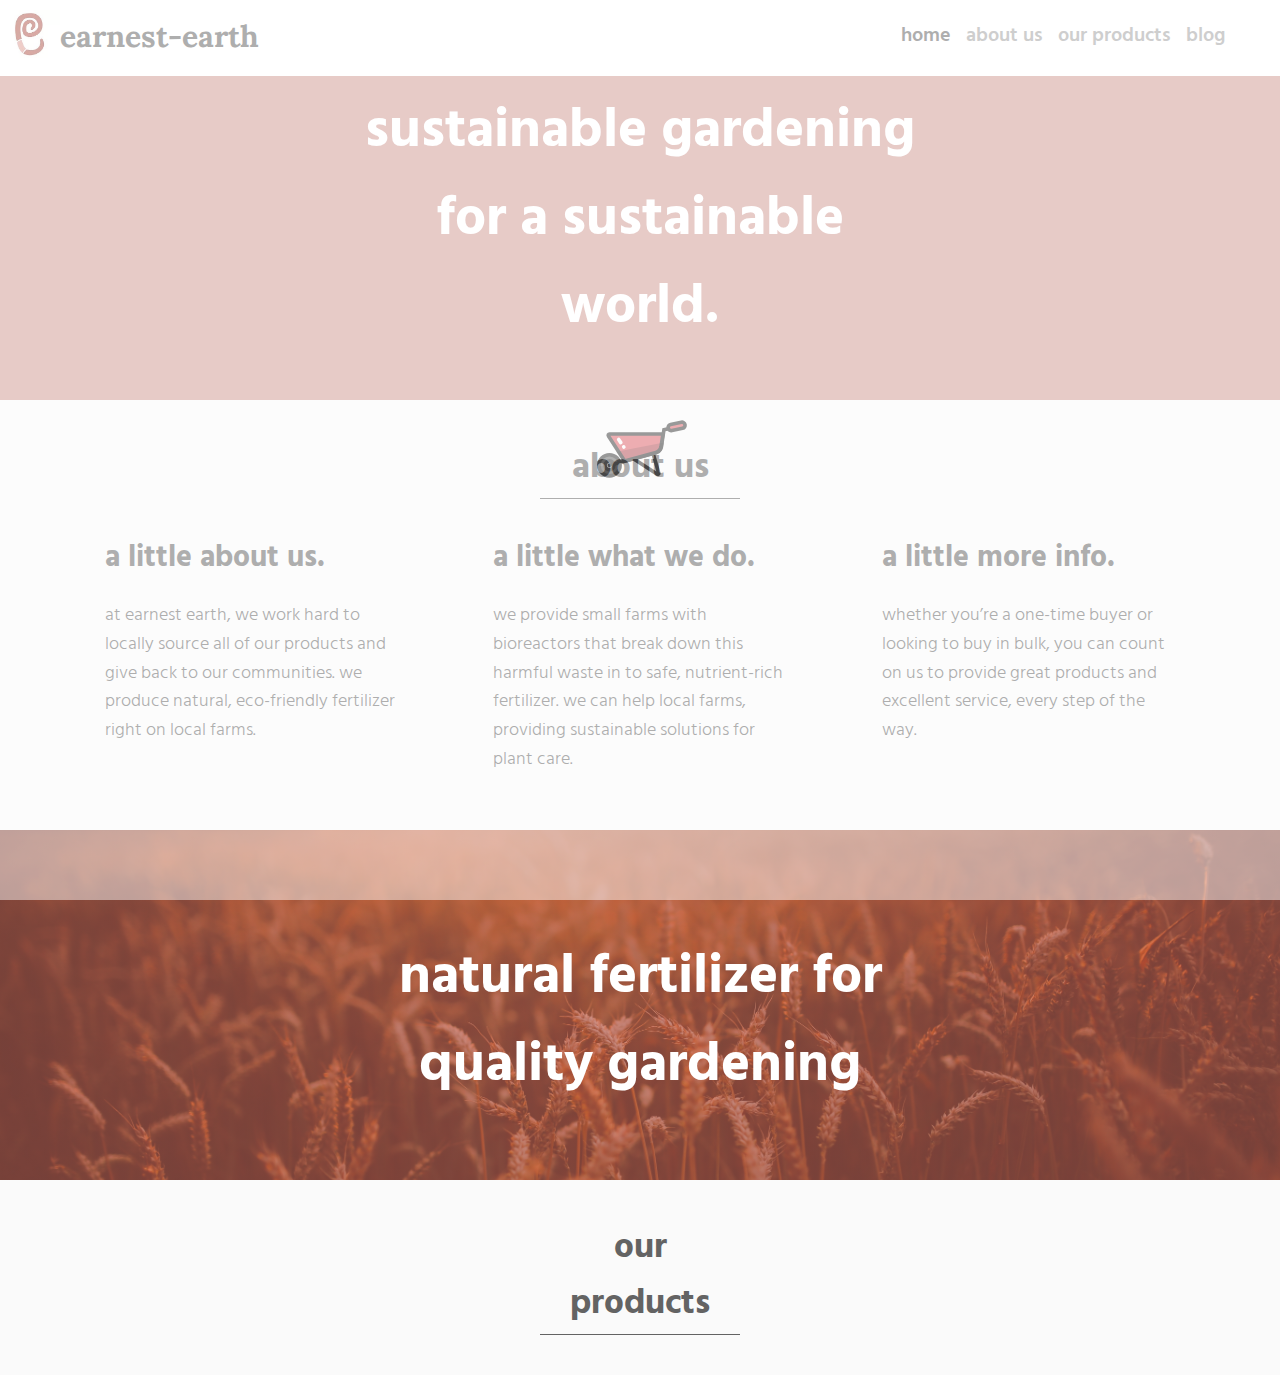
==== index.html @ c3ad7afd "CSS Fix" ====
<!DOCTYPE html>
<html>
  <head>
    <title></title>

    <meta charset="UTF-8" />
    <meta http-equiv="x-ua-compatible" content="ie=edge" / >
    <meta name="viewport" content="width=device-width, initial-scale=1" />
    <link rel="stylesheet" href="css/normalize.css">
    <link rel="stylesheet" href="css/skeleton.css">
    <style type="text/css">
      /* import */
      @import url('https://fonts.googleapis.com/css?family=Lora:700|Hind:600|Hind:300');

      /* Fadein */
      @keyframes fadein {
          from { opacity: 0; }
          to   { opacity: 1; }
      }

      /* Firefox < 16 */
      @-moz-keyframes fadein {
          from { opacity: 0; }
          to   { opacity: 1; }
      }

      /* Safari, Chrome and Opera > 12.1 */
      @-webkit-keyframes fadein {
          from { opacity: 0; }
          to   { opacity: 1; }
      }

      /* Internet Explorer */
      @-ms-keyframes fadein {
          from { opacity: 0; }
          to   { opacity: 1; }
      }

      /* Opera < 12.1 */
      @-o-keyframes fadein {
          from { opacity: 0; }
          to   { opacity: 1; }
      }

      * {
          box-sizing: border-box;
      }

      body, html, .container-body {
        /* Position */
        height: 100%;
        width: 100%;
        margin: 0;
        padding: 0;
        scroll-behavior: smooth;

        font-family: 'Hind', sans-serif;
        background-color: #fafafa;
        color: #636363;
      }

      .preloader {
         /* Position */
         position: absolute;
         top: 0;
         left: 0;
         height: 100%;
         width: 100%;
         z-index: 9999;

         /* Style */
         background-image: url('preloader.svg');
         background-size: 15%;
         background-repeat: no-repeat;
         background-color: #FFF;
         background-position: center;
      }

      .wrapper {
        display: none;
        height: 100%;
      }

      .heading {
        font-size: 35px !important;
        text-align: center;
        font-weight: bold;
        padding-bottom: 2px;
        border-bottom: 1px solid;
        width: 200px;
        margin: 10px auto;
      }

      #nav {
        /* Position */
        position: fixed;
        width: 100%;
        overflow: hidden;
        z-index: 102;

        background-color: #FFFFFF;
      }

      .brand {
        width: 100%;
        float: left;
        font-size: 2em;
        padding: 10px 0 5px 0;
        font-weight: bolder;
        color: #636363;
        font-family: 'Lora', serif;
      }

      .brand_image_section {
        float: left;
      }

      .brand_image_section img {
        width: 60px;
      }

      .brand_text_section {
        margin: 2px;
      }

      ul.nav-list {
        float: right;
        font-size: 20px;
        margin: 20px 50px 20px 20px;
        font-weight: bold;
      }

      .nav-list li {
        display: inline-block;
        list-style-type: none;
        margin: 0 5px;
        font-weight: 600;
      }

      a.active {
        opacity: 1;
        filter:alpha(opacity=1);
        font-weight: 600;
      }

      a {
        outline: none;
        text-decoration: none;
        color: inherit;
        opacity:0.6;
        filter:alpha(opacity=0.6);
      }

      a:not(.active):hover {
        color: #B45B50;
        opacity:1.0;
        filter:alpha(opacity=100);/*position where
        enlarged image should offset horizontally */
        -webkit-transition: all 0.5s ease-in-out;
        -moz-transition: all 0.5s ease-in-out;
        -o-transition: all 0.5s ease-in-out;
        transition: all 0.5s ease-in-out;
      }

      a.active:hover {
        color: inherit;
      }

      #hero {
        padding-top: 75px;
        height: 400px;
        width: 100%;
        background: linear-gradient(rgba(180, 91, 80, 0.6), rgba(180, 91, 80, 0.6));
        background-size: cover;
        position: relative;
        overflow: hidden;
      }

      video {
          position: absolute;
          top: 0;
          left: 0;
          width: 100%;
          height: 400px;
          object-fit: cover;
      		filter:opacity(30%);
      		overflow:hidden;
          z-index: -1;
      }

      #hero div.hero_text_section, #spacer div.spacer_text_section {
        color: #FFFFFF;
        font-size: 55px;
        top: 55%;
        left: 50%;
        margin-right: -50%;
        transform: translate(-50%, -50%);
        position: absolute;
        width: 45%;
        font-weight: bold;
        margin: 0 auto;
        z-index: 1;
      }

      #about {
        text-align: left;
      }

      #about .about_heading {
        margin: 0 0 20px 0;
        font-size: 30px;
        font-weight: bold;
      }

      #about .about-content {
        text-transform: lowercase;
        font-weight: lighter;
        font-size: 18px;
      }

      #spacer {
        background: linear-gradient(rgba(180, 91, 80, 0.6), rgba(180, 91, 80, 0.6)), url('spacer_bg.jpg') center center no-repeat;
        background-size: cover;
        height: 350px;
      }

      .about_div {
        padding: 0 50px;
      }

      .about_div .four {
        padding: 25px;
      }

      section {
        /* Position */
        position: relative;
        min-height: 150px;
        width: 100%;
        padding: 30px;
        z-index: 1;

        /* Style */
        text-align: center;
      }

      .mobile-menu {
        /* Position */
        position: fixed;
        height: 100%;
        width: 100%;
        cursor:pointer;
        z-index: 101;

        /* Style */
        font-family: 'Hind', sans-serif;
        font-weight: bold;
        font-size: 1.5em;
        color: #B45B50;
      }

      .mobile_menu_list {
        /* Position */
        position: relative;
        display: none;
        height: 100%;
        width: 100%;
        margin: 0;
        padding: 20px;
        z-index: 100;

        /* Style*/
        background-color: #FFFFFF;
      }

      .mobile_menu_list>li {
        /* Position */
        padding: 5px;
        list-style-type: none;
      }

      .mobile_menu_list>li a {
        /* Position */
        display: block;
        margin: 30px;

        /* Style */
        text-decoration: none;
        color: #636363;
      }

      .mobile_menu_list>li:hover {
        /* Style */
        background-color: #FAFAFA;
      }

      .mobile_symbol {
        /* Position */
        position: absolute;
        display: none;
        padding: 10px 30px;
        right: 0;
        z-index: 1001;
      }

      .hide {
        /* Style */
        background-color: none !important;
      }

      .show {
        /* Style */
        background-color: #FFFFFF;
        -webkit-animation: fadein 1s; /* Safari, Chrome and Opera > 12.1 */
           -moz-animation: fadein 1s; /* Firefox < 16 */
            -ms-animation: fadein 1s; /* Internet Explorer */
             -o-animation: fadein 1s; /* Opera < 12.1 */
                animation: fadein 1s;
      }

      #skrollr-body {
    float: left;
    width: 100%;
    height: 100%;
    }


    @media only screen and (max-width: 1000px) {
      #hero div.hero_text_section, #spacer div.spacer_text_section {
        font-size: 40px;
      }
    }

    @media only screen and (max-width: 768px) {

      .preloader {
        /* Style */
        background-size: 25%;
      }

      .mobile_symbol {
        /* Position */
        display: block;
      }

      .brand {
        font-size: 1.5em;
        padding: 5px 0 5px 0;
      }

      .brand_text_section {
        margin: 0;
      }

      .brand_image_section img {
        width: 40px;
      }

      .nav-list {
        display: none;
      }

      #hero div.hero_text_section, #spacer div.spacer_text_section {
        font-size: 30px;
        padding: 10px;
        width: 100%;
      }

      .about_div {
        padding: 0;
      }

      .about_div .four {
        margin: 10px 0;
        padding: 0;
      }

      .about_div .four.columns, .five.columns {
        width: 100% !important;
      }

    }

    </style>
    <link rel="stylesheet" href="https://use.fontawesome.com/releases/v5.7.2/css/all.css" integrity="sha384-fnmOCqbTlWIlj8LyTjo7mOUStjsKC4pOpQbqyi7RrhN7udi9RwhKkMHpvLbHG9Sr" crossorigin="anonymous">

  </head>
  <body  id="skrollr-body">

    <!-- Pre-loader -->
    <div class="preloader" id="pre-loader"></div>

    <div class="wrapper">

      <!-- Navigation Bar -->
      <div id="nav">
        <div class="row">
          <div class="five columns">
            <div class="brand"><div class="brand_image_section"><img src="logo.jpg" /></div> <div class="brand_text_section">earnest-earth</div></div>
          </div>
          <div class="seven columns">
            <ul class="nav-list">
              <li><a class="active" data-menu-top="0" id="home" href="#top">home</a></li>
              <li><a id="about-link" data-menu-top="165" href="#about">about us</a></li>
              <li><a href="">our products</a></li>
              <li><a href="">blog</a></li>
            </ul>
          </div>
        </div>
      </div>
      <!-- End: Navigation Bar -->

      <!-- Mobile Menu -->
      <div id="mobile-menu" class="mobile-menu">
        <div id="mobile_symbol" class="mobile_symbol"><i class="fas fa-bars"></i></div>

        <!-- Mobile Menu List -->
        <ul id="mobile_menu_list" class="mobile_menu_list">
          <li><a id="top-link" data-menu-top="0" href="#top">home</a></li>
          <li><a id="about-link" data-menu-top="175" href="#about">about us</a></li>
          <li><a href="">our products</a></li>
          <li><a href="">blog</a></li>
        </ul>
        <!-- End: Mobile Menu List -->
      </div>
      <!-- End: Mobile Menu -->

      <!-- Section 1: Hero -->
      <section id="hero">
        <video playsinline autoplay muted loop>
  			<source src="video/hero_bg.mp4" type="video/mp4">
  			</video>
        <div class="hero_text_section">sustainable gardening for a sustainable world.</div>
      </section>
      <!-- End: Section 1 -->

      <!-- Section 2: About Us -->
      <section id="about">
        <div class="row">
          <div class="heading">about us</div>
        </div>
        <div class="row about_div">
            <div class="four columns">
              <div class="about_heading">a little about us.</div>
              <div class="about-content">At Earnest Earth, we work hard to locally source all of our products and give back to our communities. We produce natural, eco-friendly fertilizer right on local farms.</div>
            </div>
            <div class="four columns">
              <div class="about_heading">a little what we do.</div>
              <div class="about-content">We provide small farms with bioreactors that break down this harmful waste in to safe, nutrient-rich fertilizer. We can help local farms, providing sustainable solutions for plant care.</div>
            </div>
            <div class="four columns">
              <div class="about_heading">a little more info.</div>
              <div class="about-content">Whether you’re a one-time buyer or looking to buy in bulk, you can count on us to provide great products and excellent service, every step of the way.</div>
            </div>
        </div>
      </section>
      <!-- End: Section 2 -->

      <!-- Spacer -->
      <section id="spacer">
        <div class="spacer_text_section">
          natural fertilizer for quality gardening
        </div>
      </section>

      <!-- Section 3: Our Products -->
      <section id="products">
        <div class="row">
          <div class="heading">our products</div>
        </div>
      </section>
      <!-- End: Section 3 -->

  </div>

  <script src="https://ajax.googleapis.com/ajax/libs/jquery/3.3.1/jquery.min.js"></script>
  <script src="skollr.js"></script>
  <script src="skrollr.menu.js"></script>
  <script>
    var s = skrollr.init({            mobileCheck: function() {
                //hack - forces mobile version to be off
                return false;
            }});
    skrollr.menu.init(s, {animate: true,

	//The easing function to use.
	easing: 'sqrt',

	//Multiply your data-[offset] values so they match those set in skrollr.init
	scale: 2,

	//How long the animation should take in ms.
	duration: function(currentTop, targetTop) {
		//By default, the duration is hardcoded at 500ms.
		return 200;

		//But you could calculate a value based on the current scroll position (`currentTop`) and the target scroll position (`targetTop`).
		//return Math.abs(currentTop - targetTop) * 10;
	},
  mobileCheck: function() {
              //hack - forces mobile version to be off
              return false;
          }});
  </script>
  <script>
  $.fn.inView = function(){
      //Window Object
      var win = $(window);
      //Object to Check
      obj = $(this);
      //the top Scroll Position in the page
      var scrollPosition = win.scrollTop();
      //the end of the visible area in the page, starting from the scroll position
      var visibleArea = win.scrollTop() + win.height();
      //the end of the object to check
      var objEndPos = (obj.offset().top + obj.outerHeight());
      return(visibleArea >= objEndPos && scrollPosition <= objEndPos ? true : false)
  };


  $(window).scroll(function(){
      if($("#hero").inView()) {
        $("#home").addClass('active');
        $("#about-link").removeClass('active');
      }
      if($("#about").inView()) {
        $("#about-link").addClass('active');
        $("#home").removeClass('active');
      }
  });

  $(document).ready(function() {
    $('.preloader').fadeOut(1500);
   $('.wrapper').fadeIn();
   $("#mobile_symbol").click(function() {
     if($("#mobile_menu_list").is(":visible"))
     {
       $("#mobile_menu_list").hide(300);
     }
     else {
       $("#mobile_menu_list").show(300);
     }
   });
 });
  </script>
  </body>
</html>
---- css/skeleton.css ----
/*
* Skeleton V2.0.4
* Copyright 2014, Dave Gamache
* www.getskeleton.com
* Free to use under the MIT license.
* http://www.opensource.org/licenses/mit-license.php
* 12/29/2014
*/


/* Table of contents
––––––––––––––––––––––––––––––––––––––––––––––––––
- Grid
- Base Styles
- Typography
- Links
- Buttons
- Forms
- Lists
- Code
- Tables
- Spacing
- Utilities
- Clearing
- Media Queries
*/


/* Grid
–––––––––––––––––––––––––––––––––––––––––––––––––– */
.container {
  position: relative;
  width: 100%;
  max-width: 960px;
  margin: 0 auto;
  padding: 0 20px;
  box-sizing: border-box; }
.column,
.columns {
  width: 100%;
  float: left;
  box-sizing: border-box; }

/* For devices larger than 400px */
@media (min-width: 400px) {
  .container {
    width: 85%;
    padding: 0; }
}

/* For devices larger than 550px */
@media (min-width: 550px) {
  .container {
    width: 80%; }
  .column,
  .columns {
    margin-left: 4%; }
  .column:first-child,
  .columns:first-child {
    margin-left: 0; }

  .one.column,
  .one.columns                    { width: 4.66666666667%; }
  .two.columns                    { width: 13.3333333333%; }
  .three.columns                  { width: 22%;            }
  .four.columns                   { width: 30.6666666667%; }
  .five.columns                   { width: 39.3333333333%; }
  .six.columns                    { width: 48%;            }
  .seven.columns                  { width: 56.6666666667%; }
  .eight.columns                  { width: 65.3333333333%; }
  .nine.columns                   { width: 74.0%;          }
  .ten.columns                    { width: 82.6666666667%; }
  .eleven.columns                 { width: 91.3333333333%; }
  .twelve.columns                 { width: 100%; margin-left: 0; }

  .one-third.column               { width: 30.6666666667%; }
  .two-thirds.column              { width: 65.3333333333%; }

  .one-half.column                { width: 48%; }

  /* Offsets */
  .offset-by-one.column,
  .offset-by-one.columns          { margin-left: 8.66666666667%; }
  .offset-by-two.column,
  .offset-by-two.columns          { margin-left: 17.3333333333%; }
  .offset-by-three.column,
  .offset-by-three.columns        { margin-left: 26%;            }
  .offset-by-four.column,
  .offset-by-four.columns         { margin-left: 34.6666666667%; }
  .offset-by-five.column,
  .offset-by-five.columns         { margin-left: 43.3333333333%; }
  .offset-by-six.column,
  .offset-by-six.columns          { margin-left: 52%;            }
  .offset-by-seven.column,
  .offset-by-seven.columns        { margin-left: 60.6666666667%; }
  .offset-by-eight.column,
  .offset-by-eight.columns        { margin-left: 69.3333333333%; }
  .offset-by-nine.column,
  .offset-by-nine.columns         { margin-left: 78.0%;          }
  .offset-by-ten.column,
  .offset-by-ten.columns          { margin-left: 86.6666666667%; }
  .offset-by-eleven.column,
  .offset-by-eleven.columns       { margin-left: 95.3333333333%; }

  .offset-by-one-third.column,
  .offset-by-one-third.columns    { margin-left: 34.6666666667%; }
  .offset-by-two-thirds.column,
  .offset-by-two-thirds.columns   { margin-left: 69.3333333333%; }

  .offset-by-one-half.column,
  .offset-by-one-half.columns     { margin-left: 52%; }

}


/* Base Styles
–––––––––––––––––––––––––––––––––––––––––––––––––– */
/* NOTE
html is set to 62.5% so that all the REM measurements throughout Skeleton
are based on 10px sizing. So basically 1.5rem = 15px :) */
html {
  font-size: 62.5%; }
body {
  font-size: 1.5em; /* currently ems cause chrome bug misinterpreting rems on body element */
  line-height: 1.6;
  font-weight: 400;
  font-family: "Raleway", "HelveticaNeue", "Helvetica Neue", Helvetica, Arial, sans-serif;
  color: #222; }


/* Typography
–––––––––––––––––––––––––––––––––––––––––––––––––– */
h1, h2, h3, h4, h5, h6 {
  margin-top: 0;
  margin-bottom: 2rem;
  font-weight: 300; }
h1 { font-size: 4.0rem; line-height: 1.2;  letter-spacing: -.1rem;}
h2 { font-size: 3.6rem; line-height: 1.25; letter-spacing: -.1rem; }
h3 { font-size: 3.0rem; line-height: 1.3;  letter-spacing: -.1rem; }
h4 { font-size: 2.4rem; line-height: 1.35; letter-spacing: -.08rem; }
h5 { font-size: 1.8rem; line-height: 1.5;  letter-spacing: -.05rem; }
h6 { font-size: 1.5rem; line-height: 1.6;  letter-spacing: 0; }

/* Larger than phablet */
@media (min-width: 550px) {
  h1 { font-size: 5.0rem; }
  h2 { font-size: 4.2rem; }
  h3 { font-size: 3.6rem; }
  h4 { font-size: 3.0rem; }
  h5 { font-size: 2.4rem; }
  h6 { font-size: 1.5rem; }
}

p {
  margin-top: 0; }


/* Links
–––––––––––––––––––––––––––––––––––––––––––––––––– */
a {
  color: #1EAEDB; }
a:hover {
  color: #0FA0CE; }


/* Buttons
–––––––––––––––––––––––––––––––––––––––––––––––––– */
.button,
button,
input[type="submit"],
input[type="reset"],
input[type="button"] {
  display: inline-block;
  height: 38px;
  padding: 0 30px;
  color: #555;
  text-align: center;
  font-size: 11px;
  font-weight: 600;
  line-height: 38px;
  letter-spacing: .1rem;
  text-transform: uppercase;
  text-decoration: none;
  white-space: nowrap;
  background-color: transparent;
  border-radius: 4px;
  border: 1px solid #bbb;
  cursor: pointer;
  box-sizing: border-box; }
.button:hover,
button:hover,
input[type="submit"]:hover,
input[type="reset"]:hover,
input[type="button"]:hover,
.button:focus,
button:focus,
input[type="submit"]:focus,
input[type="reset"]:focus,
input[type="button"]:focus {
  color: #333;
  border-color: #888;
  outline: 0; }
.button.button-primary,
button.button-primary,
input[type="submit"].button-primary,
input[type="reset"].button-primary,
input[type="button"].button-primary {
  color: #FFF;
  background-color: #33C3F0;
  border-color: #33C3F0; }
.button.button-primary:hover,
button.button-primary:hover,
input[type="submit"].button-primary:hover,
input[type="reset"].button-primary:hover,
input[type="button"].button-primary:hover,
.button.button-primary:focus,
button.button-primary:focus,
input[type="submit"].button-primary:focus,
input[type="reset"].button-primary:focus,
input[type="button"].button-primary:focus {
  color: #FFF;
  background-color: #1EAEDB;
  border-color: #1EAEDB; }


/* Forms
–––––––––––––––––––––––––––––––––––––––––––––––––– */
input[type="email"],
input[type="number"],
input[type="search"],
input[type="text"],
input[type="tel"],
input[type="url"],
input[type="password"],
textarea,
select {
  height: 38px;
  padding: 6px 10px; /* The 6px vertically centers text on FF, ignored by Webkit */
  background-color: #fff;
  border: 1px solid #D1D1D1;
  border-radius: 4px;
  box-shadow: none;
  box-sizing: border-box; }
/* Removes awkward default styles on some inputs for iOS */
input[type="email"],
input[type="number"],
input[type="search"],
input[type="text"],
input[type="tel"],
input[type="url"],
input[type="password"],
textarea {
  -webkit-appearance: none;
     -moz-appearance: none;
          appearance: none; }
textarea {
  min-height: 65px;
  padding-top: 6px;
  padding-bottom: 6px; }
input[type="email"]:focus,
input[type="number"]:focus,
input[type="search"]:focus,
input[type="text"]:focus,
input[type="tel"]:focus,
input[type="url"]:focus,
input[type="password"]:focus,
textarea:focus,
select:focus {
  border: 1px solid #33C3F0;
  outline: 0; }
label,
legend {
  display: block;
  margin-bottom: .5rem;
  font-weight: 600; }
fieldset {
  padding: 0;
  border-width: 0; }
input[type="checkbox"],
input[type="radio"] {
  display: inline; }
label > .label-body {
  display: inline-block;
  margin-left: .5rem;
  font-weight: normal; }


/* Lists
–––––––––––––––––––––––––––––––––––––––––––––––––– */
ul {
  list-style: circle inside; }
ol {
  list-style: decimal inside; }
ol, ul {
  padding-left: 0;
  margin-top: 0; }
ul ul,
ul ol,
ol ol,
ol ul {
  margin: 1.5rem 0 1.5rem 3rem;
  font-size: 90%; }
li {
  margin-bottom: 1rem; }


/* Code
–––––––––––––––––––––––––––––––––––––––––––––––––– */
code {
  padding: .2rem .5rem;
  margin: 0 .2rem;
  font-size: 90%;
  white-space: nowrap;
  background: #F1F1F1;
  border: 1px solid #E1E1E1;
  border-radius: 4px; }
pre > code {
  display: block;
  padding: 1rem 1.5rem;
  white-space: pre; }


/* Tables
–––––––––––––––––––––––––––––––––––––––––––––––––– */
th,
td {
  padding: 12px 15px;
  text-align: left;
  border-bottom: 1px solid #E1E1E1; }
th:first-child,
td:first-child {
  padding-left: 0; }
th:last-child,
td:last-child {
  padding-right: 0; }


/* Spacing
–––––––––––––––––––––––––––––––––––––––––––––––––– */
button,
.button {
  margin-bottom: 1rem; }
input,
textarea,
select,
fieldset {
  margin-bottom: 1.5rem; }
pre,
blockquote,
dl,
figure,
table,
p,
ul,
ol,
form {
  margin-bottom: 2.5rem; }


/* Utilities
–––––––––––––––––––––––––––––––––––––––––––––––––– */
.u-full-width {
  width: 100%;
  box-sizing: border-box; }
.u-max-full-width {
  max-width: 100%;
  box-sizing: border-box; }
.u-pull-right {
  float: right; }
.u-pull-left {
  float: left; }


/* Misc
–––––––––––––––––––––––––––––––––––––––––––––––––– */
hr {
  margin-top: 3rem;
  margin-bottom: 3.5rem;
  border-width: 0;
  border-top: 1px solid #E1E1E1; }


/* Clearing
–––––––––––––––––––––––––––––––––––––––––––––––––– */

/* Self Clearing Goodness */
.container:after,
.row:after,
.u-cf {
  content: "";
  display: table;
  clear: both; }


/* Media Queries
–––––––––––––––––––––––––––––––––––––––––––––––––– */
/*
Note: The best way to structure the use of media queries is to create the queries
near the relevant code. For example, if you wanted to change the styles for buttons
on small devices, paste the mobile query code up in the buttons section and style it
there.
*/


/* Larger than mobile */
@media (min-width: 400px) {}

/* Larger than phablet (also point when grid becomes active) */
@media (min-width: 550px) {}

/* Larger than tablet */
@media (min-width: 750px) {}

/* Larger than desktop */
@media (min-width: 1000px) {}

/* Larger than Desktop HD */
@media (min-width: 1200px) {}
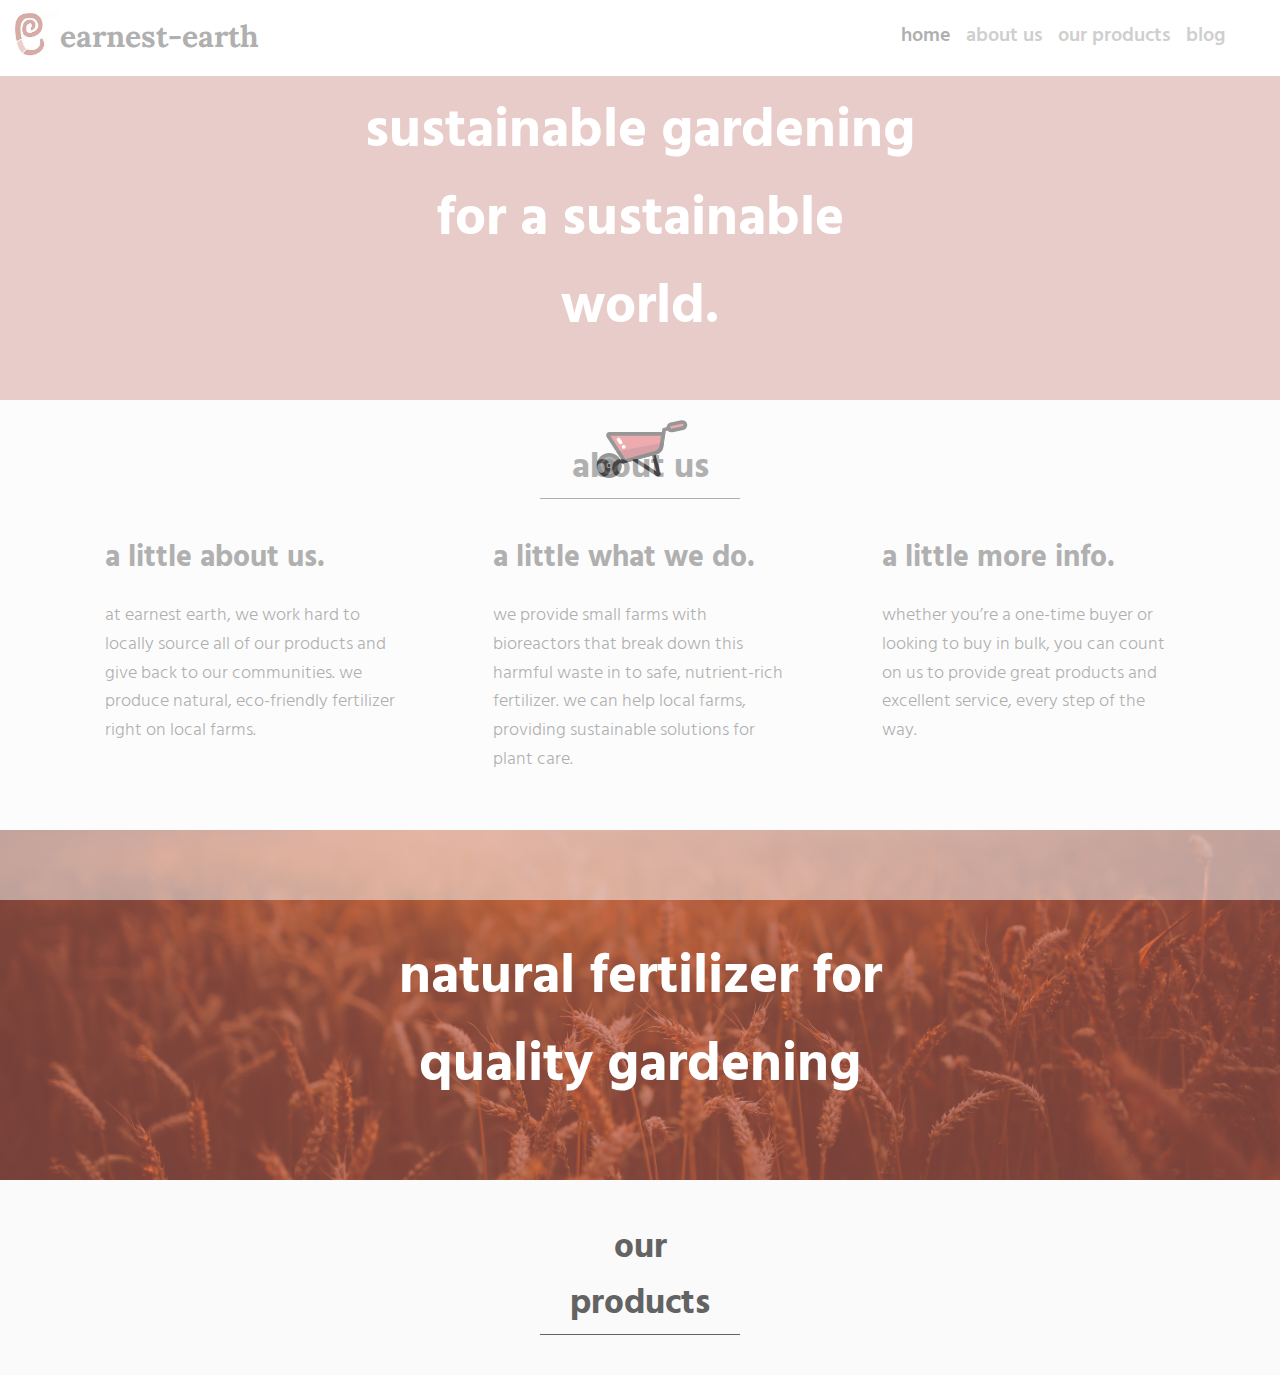
==== commit 82806e7e: "CSS Fixes" ====
--- a/index.html
+++ b/index.html
@@ -89,6 +89,14 @@
         border-bottom: 1px solid;
         width: 200px;
         margin: 10px auto;
+      }
+
+      .unselect {
+        user-select: none;
+        -moz-user-select: none;
+        -khtml-user-select: none;
+        -webkit-user-select: none;
+        -o-user-select: none;
       }
 
       #nav {
@@ -336,6 +344,10 @@
       .preloader {
         /* Style */
         background-size: 25%;
+      }
+
+      .mobile-menu {
+        z-index: 103;
       }
 
       .mobile_symbol {
@@ -416,10 +428,10 @@
 
         <!-- Mobile Menu List -->
         <ul id="mobile_menu_list" class="mobile_menu_list">
-          <li><a id="top-link" data-menu-top="0" href="#top">home</a></li>
-          <li><a id="about-link" data-menu-top="175" href="#about">about us</a></li>
-          <li><a href="">our products</a></li>
-          <li><a href="">blog</a></li>
+          <li><a class="unselect" id="top-link" data-menu-top="0" href="#top">home</a></li>
+          <li><a class="unselect" id="about-link" data-menu-top="175" href="#about">about us</a></li>
+          <li><a class="unselect" href="">our products</a></li>
+          <li><a class="unselect" href="">blog</a></li>
         </ul>
         <!-- End: Mobile Menu List -->
       </div>
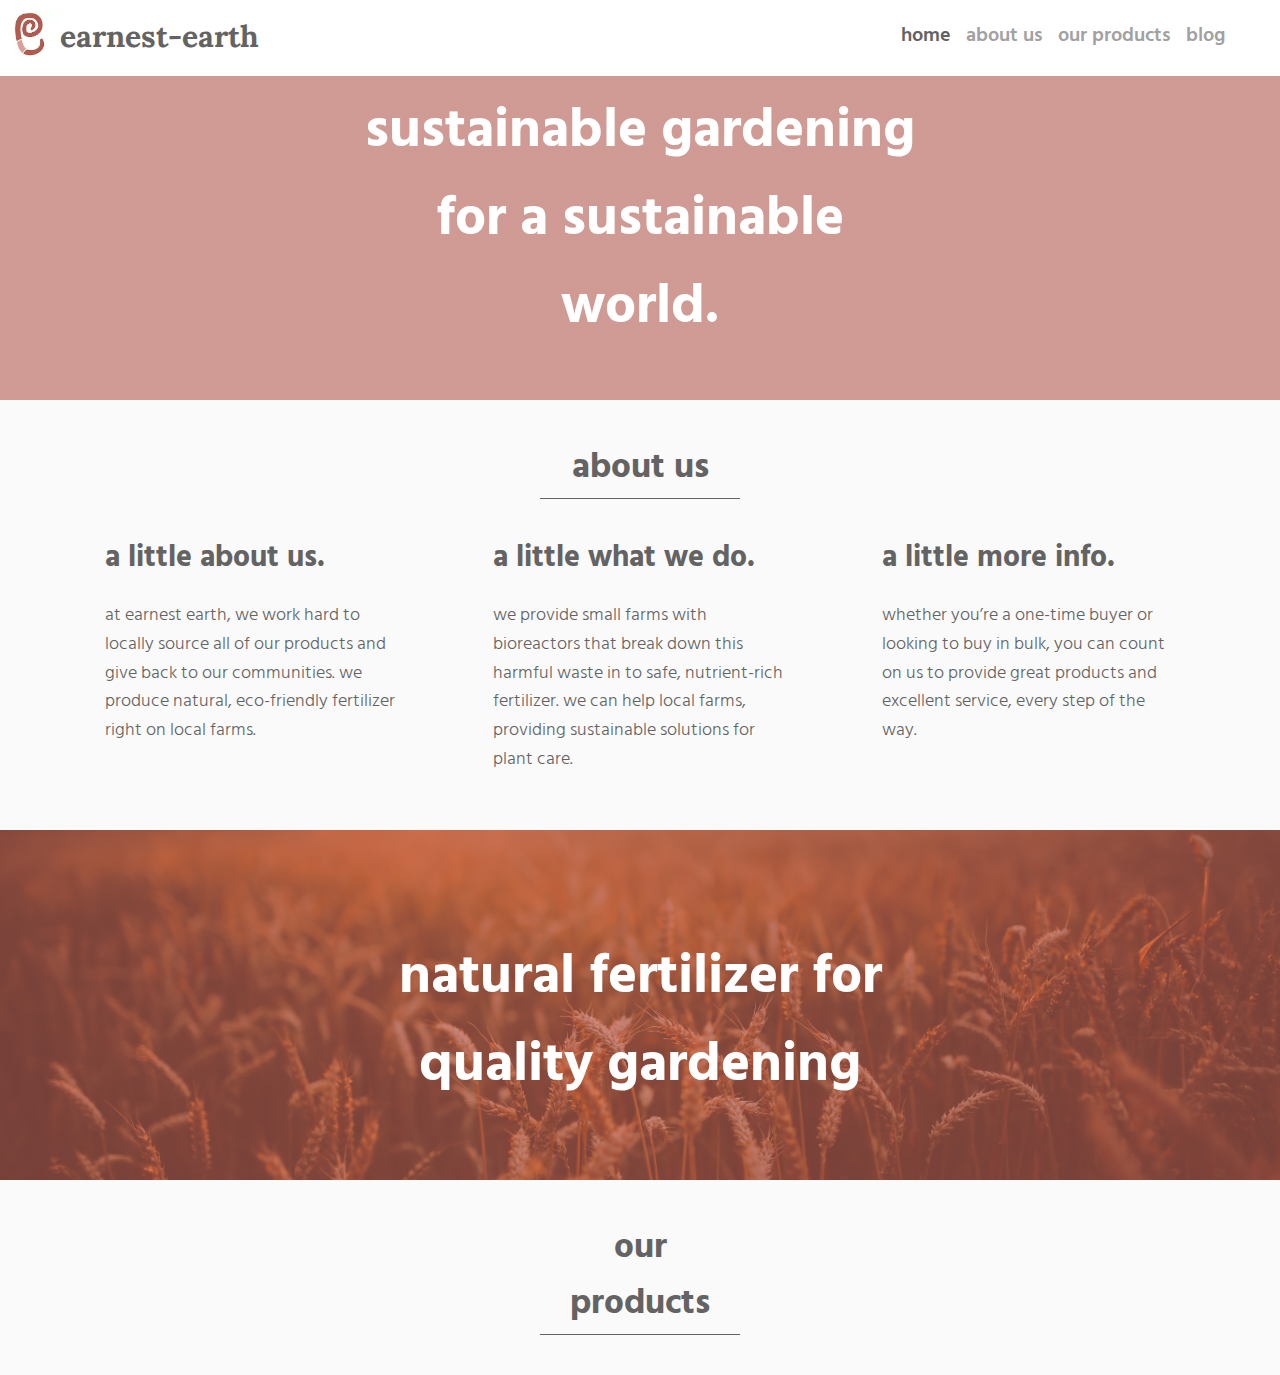
==== commit 079f2804: "jQuery Fix" ====
--- a/index.html
+++ b/index.html
@@ -542,7 +542,7 @@
   });
 
   $(document).ready(function() {
-    $('.preloader').fadeOut(1500);
+    $('.preloader').fadeOut();
    $('.wrapper').fadeIn();
    $("#mobile_symbol").click(function() {
      if($("#mobile_menu_list").is(":visible"))
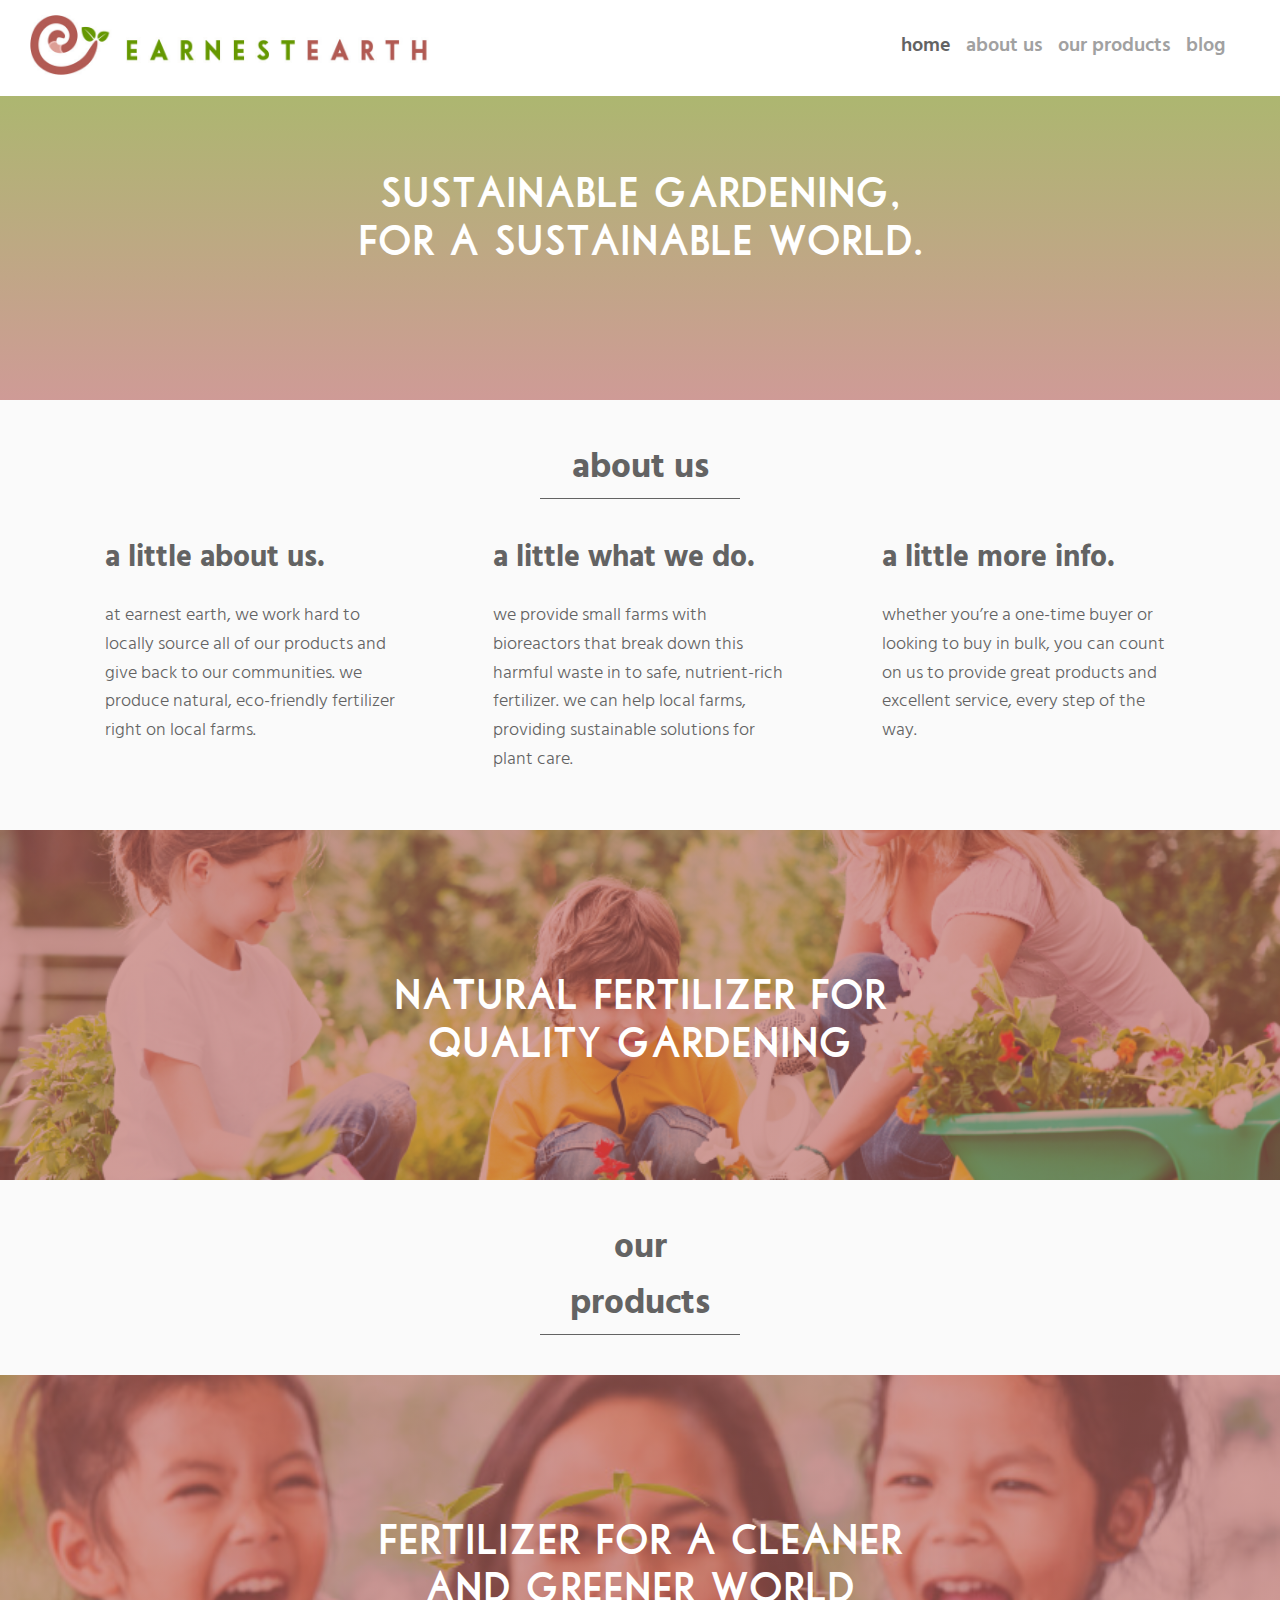
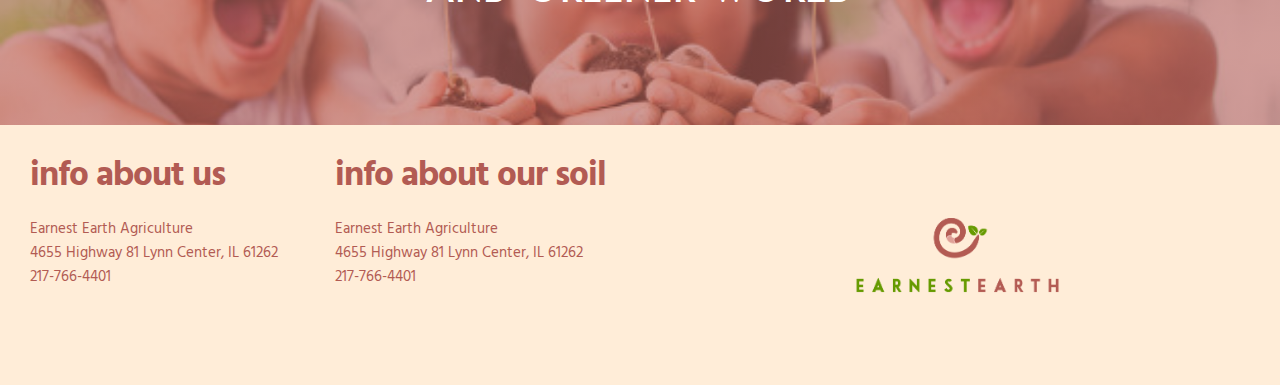
==== commit a0efae44: "Web revisions" ====
--- a/index.html
+++ b/index.html
@@ -10,7 +10,25 @@
     <link rel="stylesheet" href="css/skeleton.css">
     <style type="text/css">
       /* import */
-      @import url('https://fonts.googleapis.com/css?family=Lora:700|Hind:600|Hind:300');
+      @import url('https://fonts.googleapis.com/css?family=Hind:600|Hind:300|Montserrat');
+      @font-face {
+          font-family: 'Libby';
+          src: url('fonts/LibbyRegular.ttf') format('truetype');
+          font-weight: normal;
+          font-style: normal;
+      }
+      @font-face {
+          font-family: 'Libby-Bold';
+          src: url('fonts/LibbyBold.ttf') format('truetype');
+          font-weight: bold;
+          font-style: normal;
+      }
+      @font-face {
+          font-family: 'Libby-Heavy';
+          src: url('fonts/LibbyHeavy.ttf') format('truetype');
+          font-weight: bolder;
+          font-style: normal;
+      }
 
       /* Fadein */
       @keyframes fadein {
@@ -104,7 +122,7 @@
         position: fixed;
         width: 100%;
         overflow: hidden;
-        z-index: 102;
+        z-index: 100;
 
         background-color: #FFFFFF;
       }
@@ -113,10 +131,9 @@
         width: 100%;
         float: left;
         font-size: 2em;
-        padding: 10px 0 5px 0;
+        padding: 15px 0 5px 30px;
         font-weight: bolder;
         color: #636363;
-        font-family: 'Lora', serif;
       }
 
       .brand_image_section {
@@ -124,17 +141,13 @@
       }
 
       .brand_image_section img {
-        width: 60px;
-      }
-
-      .brand_text_section {
-        margin: 2px;
+        height: 60px;
       }
 
       ul.nav-list {
         float: right;
         font-size: 20px;
-        margin: 20px 50px 20px 20px;
+        margin: 30px 50px 20px 20px;
         font-weight: bold;
       }
 
@@ -178,7 +191,7 @@
         padding-top: 75px;
         height: 400px;
         width: 100%;
-        background: linear-gradient(rgba(180, 91, 80, 0.6), rgba(180, 91, 80, 0.6));
+        background: linear-gradient(rgba(103, 152, 0, 0.6), rgba(178, 91, 84, 0.6));
         background-size: cover;
         position: relative;
         overflow: hidden;
@@ -196,9 +209,10 @@
           z-index: -1;
       }
 
-      #hero div.hero_text_section, #spacer div.spacer_text_section {
+      #hero div.hero_text_section, .spacer div.spacer_text_section {
         color: #FFFFFF;
-        font-size: 55px;
+        font-size: 30px;
+        font-family: 'Libby-Bold', sans-serif;
         top: 55%;
         left: 50%;
         margin-right: -50%;
@@ -208,6 +222,7 @@
         font-weight: bold;
         margin: 0 auto;
         z-index: 1;
+        text-align: center;
       }
 
       #about {
@@ -226,10 +241,16 @@
         font-size: 18px;
       }
 
-      #spacer {
-        background: linear-gradient(rgba(180, 91, 80, 0.6), rgba(180, 91, 80, 0.6)), url('spacer_bg.jpg') center center no-repeat;
-        background-size: cover;
+      .spacer {
         height: 350px;
+      }
+
+      .spacer.one {
+        background: linear-gradient(rgba(178, 91, 84, 0.6), rgba(178, 91, 84, 0.6)), url('spacer_bg.jpg') center center / cover no-repeat;
+      }
+
+      .spacer.two {
+        background: linear-gradient(rgba(178, 91, 84, 0.6), rgba(178, 91, 84, 0.6)), url('spacer_bg2.jpg') center center / cover no-repeat;
       }
 
       .about_div {
@@ -255,7 +276,6 @@
       .mobile-menu {
         /* Position */
         position: fixed;
-        height: 100%;
         width: 100%;
         cursor:pointer;
         z-index: 101;
@@ -271,7 +291,7 @@
         /* Position */
         position: relative;
         display: none;
-        height: 100%;
+        height: 100vh;
         width: 100%;
         margin: 0;
         padding: 20px;
@@ -306,7 +326,7 @@
         /* Position */
         position: absolute;
         display: none;
-        padding: 10px 30px;
+        padding: 15px 30px;
         right: 0;
         z-index: 1001;
       }
@@ -332,10 +352,39 @@
     height: 100%;
     }
 
+    #footer {
+      background-color: #FFEDD8;
+      color: #B25B53;
+    }
+
+    #footer .info {
+      font-family: 'Hind', sans-serif;
+      text-align: left;
+    }
+
+    #footer .info h1 {
+      font-weight: bold;
+      font-size: 35px;
+    }
+
+    #footer .logo {
+      height: 200px;
+    }
+
+    .logo .logo_footer {
+      height: 100%;
+      background: url('footer_logo.png') center center / 50% no-repeat;
+    }
+
+    #footer .footer_address p {
+      display: block;
+      margin: 0;
+    }
+
 
     @media only screen and (max-width: 1000px) {
       #hero div.hero_text_section, #spacer div.spacer_text_section {
-        font-size: 40px;
+        font-size: 25px;
       }
     }
 
@@ -346,10 +395,6 @@
         background-size: 25%;
       }
 
-      .mobile-menu {
-        z-index: 103;
-      }
-
       .mobile_symbol {
         /* Position */
         display: block;
@@ -357,7 +402,7 @@
 
       .brand {
         font-size: 1.5em;
-        padding: 5px 0 5px 0;
+        padding: 10px 0 5px 20px;
       }
 
       .brand_text_section {
@@ -365,7 +410,7 @@
       }
 
       .brand_image_section img {
-        width: 40px;
+        height: 40px;
       }
 
       .nav-list {
@@ -373,7 +418,7 @@
       }
 
       #hero div.hero_text_section, #spacer div.spacer_text_section {
-        font-size: 30px;
+        font-size: 20px;
         padding: 10px;
         width: 100%;
       }
@@ -389,6 +434,10 @@
 
       .about_div .four.columns, .five.columns {
         width: 100% !important;
+      }
+
+      .logo .logo_footer {
+        background-position: center bottom;
       }
 
     }
@@ -408,7 +457,7 @@
       <div id="nav">
         <div class="row">
           <div class="five columns">
-            <div class="brand"><div class="brand_image_section"><img src="logo.jpg" /></div> <div class="brand_text_section">earnest-earth</div></div>
+            <div class="brand"><div class="brand_image_section"><img src="logo.jpg" /></div></div>
           </div>
           <div class="seven columns">
             <ul class="nav-list">
@@ -440,9 +489,9 @@
       <!-- Section 1: Hero -->
       <section id="hero">
         <video playsinline autoplay muted loop>
-  			<source src="video/hero_bg.mp4" type="video/mp4">
+  			<source src="video/hero-bg.mp4" type="video/mp4">
   			</video>
-        <div class="hero_text_section">sustainable gardening for a sustainable world.</div>
+        <div class="hero_text_section">sustainable gardening, for a sustainable world.</div>
       </section>
       <!-- End: Section 1 -->
 
@@ -469,7 +518,7 @@
       <!-- End: Section 2 -->
 
       <!-- Spacer -->
-      <section id="spacer">
+      <section class="spacer one">
         <div class="spacer_text_section">
           natural fertilizer for quality gardening
         </div>
@@ -482,6 +531,40 @@
         </div>
       </section>
       <!-- End: Section 3 -->
+
+      <!-- Spacer -->
+      <section class="spacer two">
+        <div class="spacer_text_section">
+          fertilizer for a cleaner and greener world
+        </div>
+      </section>
+
+      <section id="footer">
+        <div class="row">
+          <div class="one-half column info">
+            <div class="one-half column">
+              <div class="footer_address">
+                <h1>info about us</h1>
+                <p>Earnest Earth Agriculture</p>
+                <p>4655 Highway 81 Lynn Center, IL 61262<p>
+                <p>217-766-4401</p>
+              </div>
+            </div>
+            <div class="one-half column">
+              <div class="footer_address">
+                <h1>info about our soil</h1>
+                <p>Earnest Earth Agriculture</p>
+                <p>4655 Highway 81 Lynn Center, IL 61262<p>
+                <p>217-766-4401</p>
+              </div>
+            </div>
+          </div>
+          <div class="one-half column logo">
+            <div class="logo_footer">
+            </div>
+          </div>
+        </div>
+      </div>
 
   </div>
 
@@ -515,6 +598,8 @@
           }});
   </script>
   <script>
+  var animation_done = false;
+  var animation_done_s1 = false;
   $.fn.inView = function(){
       //Window Object
       var win = $(window);
@@ -541,9 +626,11 @@
       }
   });
 
-  $(document).ready(function() {
+$(window).bind("load", function() {
+    $('body').css('overflow','hidden');
     $('.preloader').fadeOut();
    $('.wrapper').fadeIn();
+   $('body').css('overflow','auto');
    $("#mobile_symbol").click(function() {
      if($("#mobile_menu_list").is(":visible"))
      {
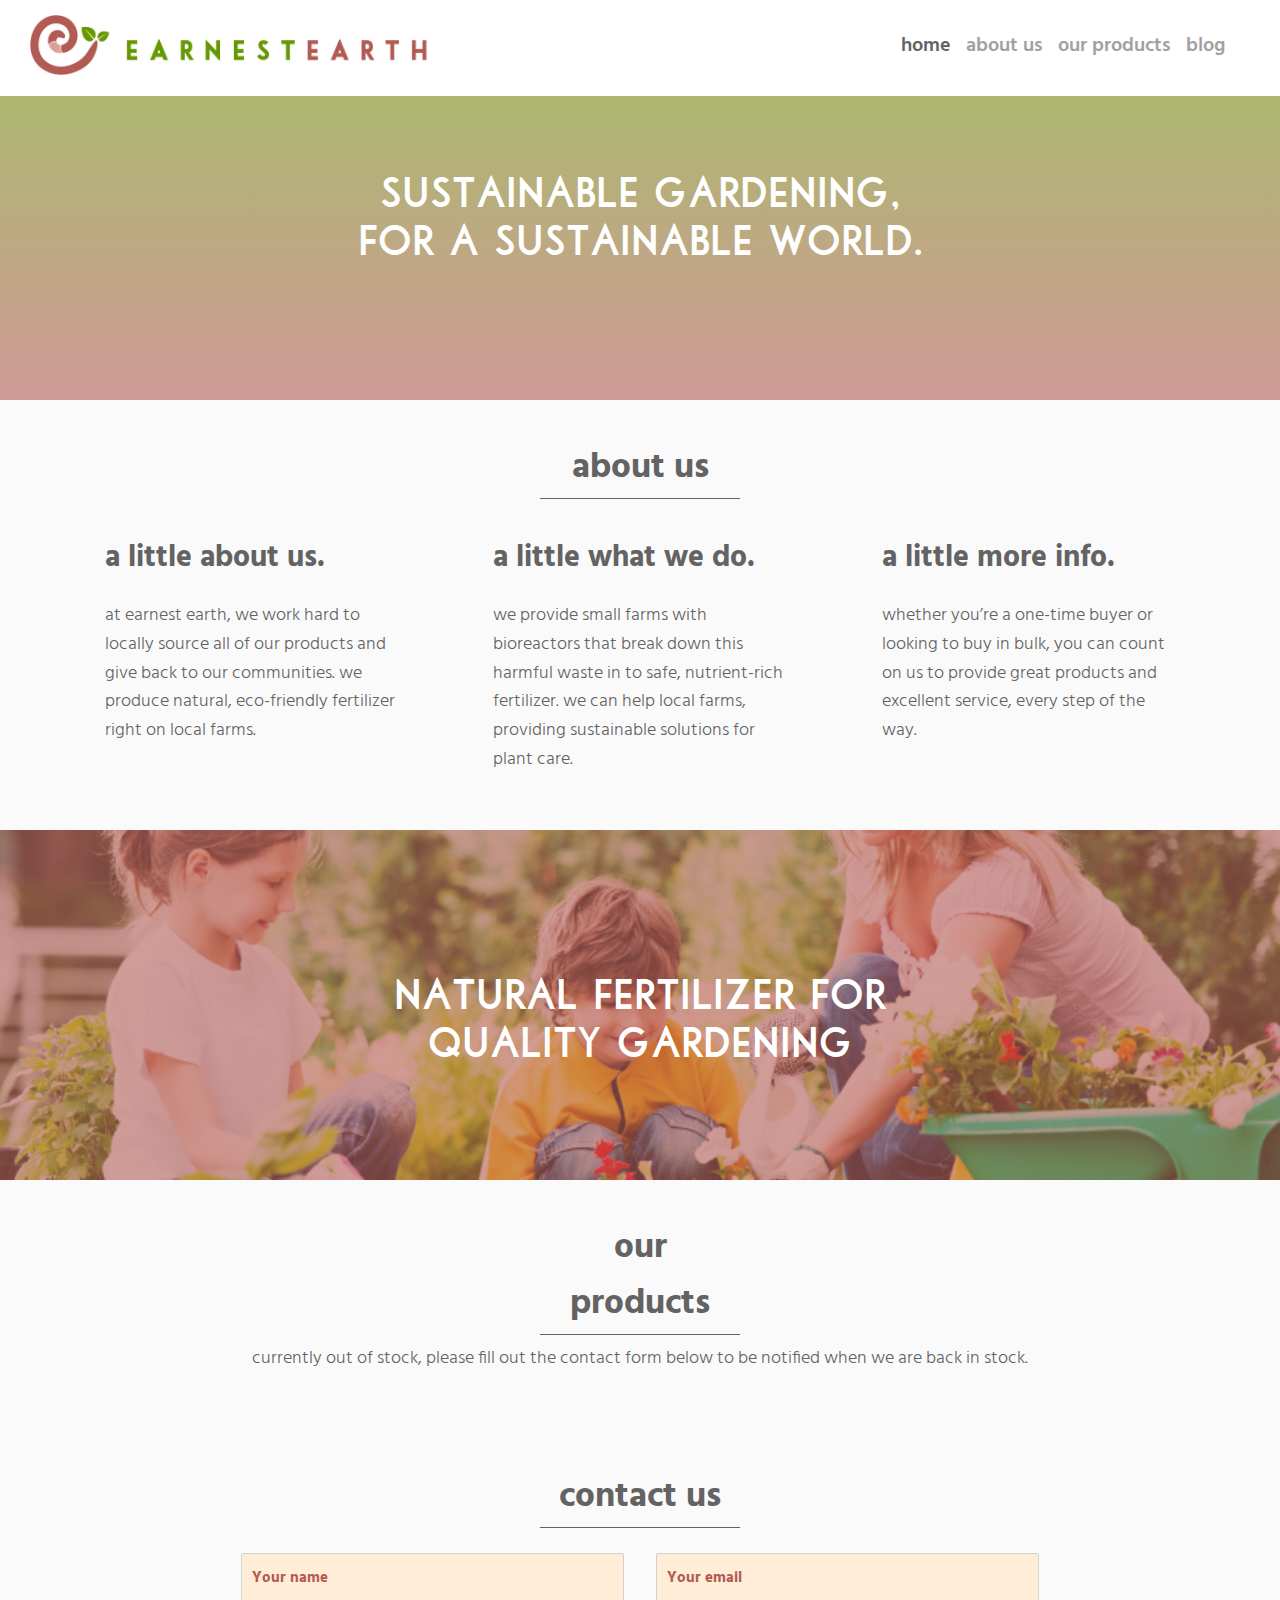
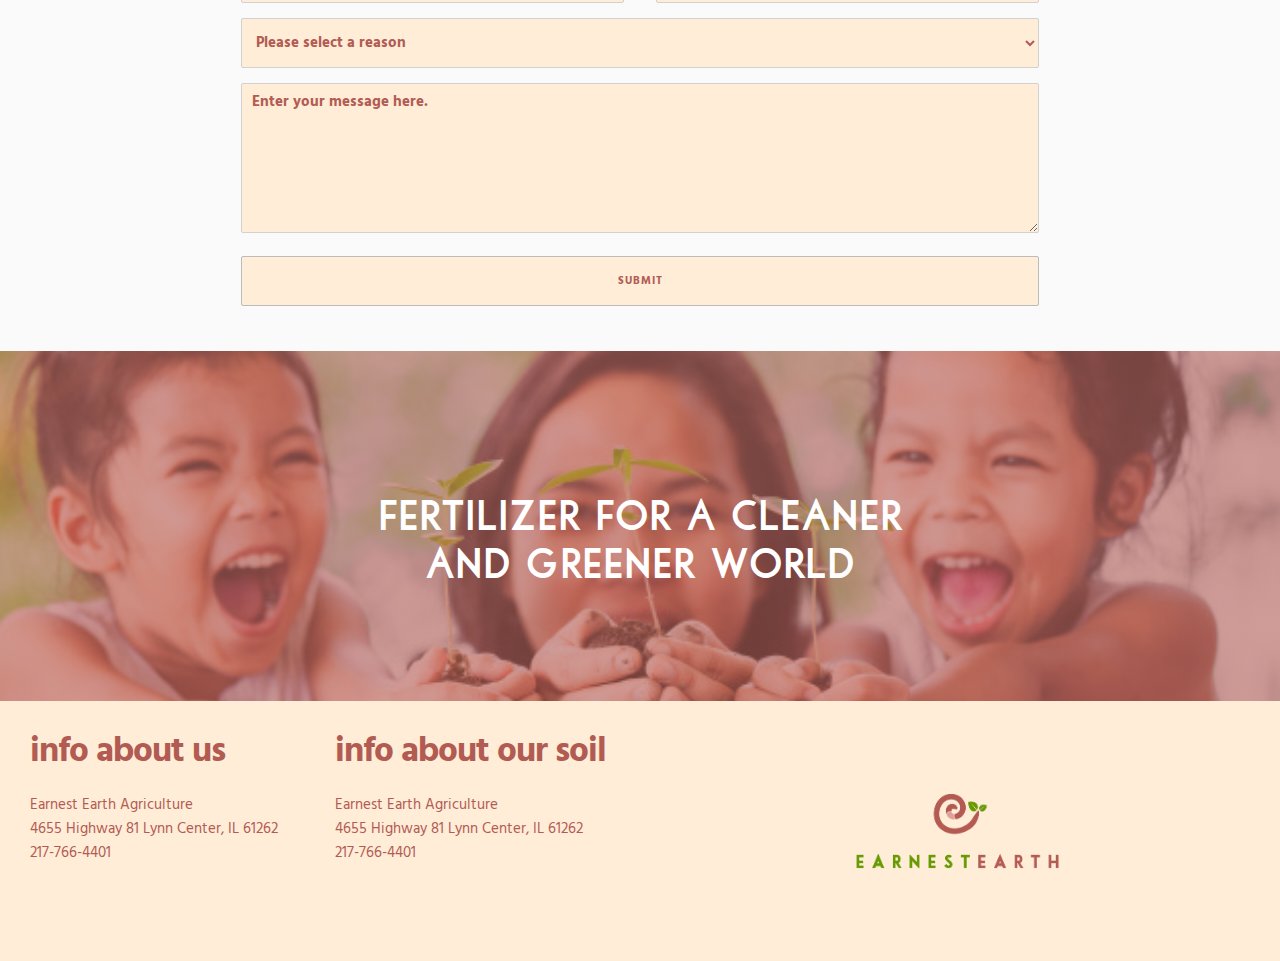
==== commit 8077587e: "Contact Form" ====
--- a/index.html
+++ b/index.html
@@ -235,7 +235,7 @@
         font-weight: bold;
       }
 
-      #about .about-content {
+      #about .about-content, #products p {
         text-transform: lowercase;
         font-weight: lighter;
         font-size: 18px;
@@ -379,6 +379,32 @@
     #footer .footer_address p {
       display: block;
       margin: 0;
+    }
+
+    .contact_form .eight {
+      margin: 0 auto !important;
+      float: none !important;
+    }
+
+    .contact_form input, .contact_form input::placeholder, .contact_form select {
+      width: 100%;
+      background: #FFEDD8;
+      color: #B25C53;
+      font-weight: bold;
+      border-width: 1px;
+      border-radius: 2px;
+      height: 50px;
+    }
+
+    .contact_form textarea, .contact_form textarea::placeholder {
+      width: 100%;
+      background: #FFEDD8;
+      color: #B25C53;
+      font-weight: bold;
+      border-width: 1px;
+      border-radius: 2px;
+      height: 150px;
+      overflow: hidden;
     }
 
 
@@ -463,7 +489,7 @@
             <ul class="nav-list">
               <li><a class="active" data-menu-top="0" id="home" href="#top">home</a></li>
               <li><a id="about-link" data-menu-top="165" href="#about">about us</a></li>
-              <li><a href="">our products</a></li>
+              <li><a id="products-link" data-menu-top="540" href="#products">our products</a></li>
               <li><a href="">blog</a></li>
             </ul>
           </div>
@@ -479,7 +505,7 @@
         <ul id="mobile_menu_list" class="mobile_menu_list">
           <li><a class="unselect" id="top-link" data-menu-top="0" href="#top">home</a></li>
           <li><a class="unselect" id="about-link" data-menu-top="175" href="#about">about us</a></li>
-          <li><a class="unselect" href="">our products</a></li>
+          <li><a class="unselect" id="products-link" data-menu-top="685" href="#products">our products</a></li>
           <li><a class="unselect" href="">blog</a></li>
         </ul>
         <!-- End: Mobile Menu List -->
@@ -528,9 +554,49 @@
       <section id="products">
         <div class="row">
           <div class="heading">our products</div>
+          <p>currently out of stock, please fill out the contact form below to be notified when we are back in stock.</p>
         </div>
       </section>
       <!-- End: Section 3 -->
+
+      <!-- Section 4: Contact Form -->
+      <section id="contact_form">
+        <div class="row">
+          <div class="heading">contact us</div>
+          <div id="form-messages"></div>
+          <div class="row contact_form">
+            <div class="eight columns">
+              <form action="form_process.php" method="post" id="contact_form_id">
+                <div class="twelve columns contact_form_section">
+                  <div class="one-half column"><input name="name" placeholder="Your name" type="text" id="name"></div>
+                  <div class="one-half column"><input name="email" placeholder="Your email" type="text" id="email"></div>
+                </div>
+                <div class="twelve columns contact_form_section">
+                  <div class="twelve columns">
+                    <select name="type" id="type">
+                      <option value="default">Please select a reason</option>
+                      <option value="message">Message</option>
+                      <option value="newsletter">Newsletter</option>
+                      <option value="stock">Stock Reminder</option>
+                    </select>
+                  </div>
+                </div>
+                <div class="twelve columns contact_form_section">
+                  <div class="twelve columns">
+                    <textarea name="message" id="message" placeholder="Enter your message here."></textarea>
+                  </div>
+                </div>
+                <div class="twelve columns contact_form_section">
+                  <div class="twelve columns">
+                    <input type="submit" name="submit" id="submit" />
+                  </div>
+                </div>
+              </form>
+            </div>
+          </div>
+        </div>
+      </section>
+      <!-- End: Section 4 -->
 
       <!-- Spacer -->
       <section class="spacer two">
@@ -619,10 +685,17 @@
       if($("#hero").inView()) {
         $("#home").addClass('active');
         $("#about-link").removeClass('active');
+        $("#products-link").removeClass('active');
       }
       if($("#about").inView()) {
         $("#about-link").addClass('active');
         $("#home").removeClass('active');
+        $("#products-link").removeClass('active');
+      }
+      if($("#products").inView()) {
+        $("#products-link").addClass('active');
+        $("#home").removeClass('active');
+        $("#about-link").removeClass('active');
       }
   });
 
@@ -641,6 +714,51 @@
      }
    });
  });
+
+ $(function() {
+    // Get the form.
+    var form = $('#contact_form_id');
+
+    // Get the messages div.
+    var formMessages = $('#form-messages');
+
+    $(form).submit(function(event) {
+    // Stop the browser from submitting the form.
+    event.preventDefault();
+
+    var formData = $(form).serialize();
+
+    $.ajax({
+    type: 'POST',
+    url: $(form).attr('action'),
+    data: formData
+    }).done(function(response) {
+    // Make sure that the formMessages div has the 'success' class.
+    $(formMessages).removeClass('error');
+    $(formMessages).addClass('success');
+
+    // Set the message text.
+    $(formMessages).text(response);
+
+    // Clear the form.
+    $('#name').val('');
+    $('#email').val('');
+    $('#message').val('');
+    }).fail(function(data) {
+    // Make sure that the formMessages div has the 'error' class.
+    $(formMessages).removeClass('success');
+    $(formMessages).addClass('error');
+
+    // Set the message text.
+    if (data.responseText !== '') {
+        $(formMessages).text(data.responseText);
+    } else {
+        $(formMessages).text('Oops! An error occured and your message could not be sent.');
+    }
+    });
+
+    });
+});
   </script>
   </body>
 </html>
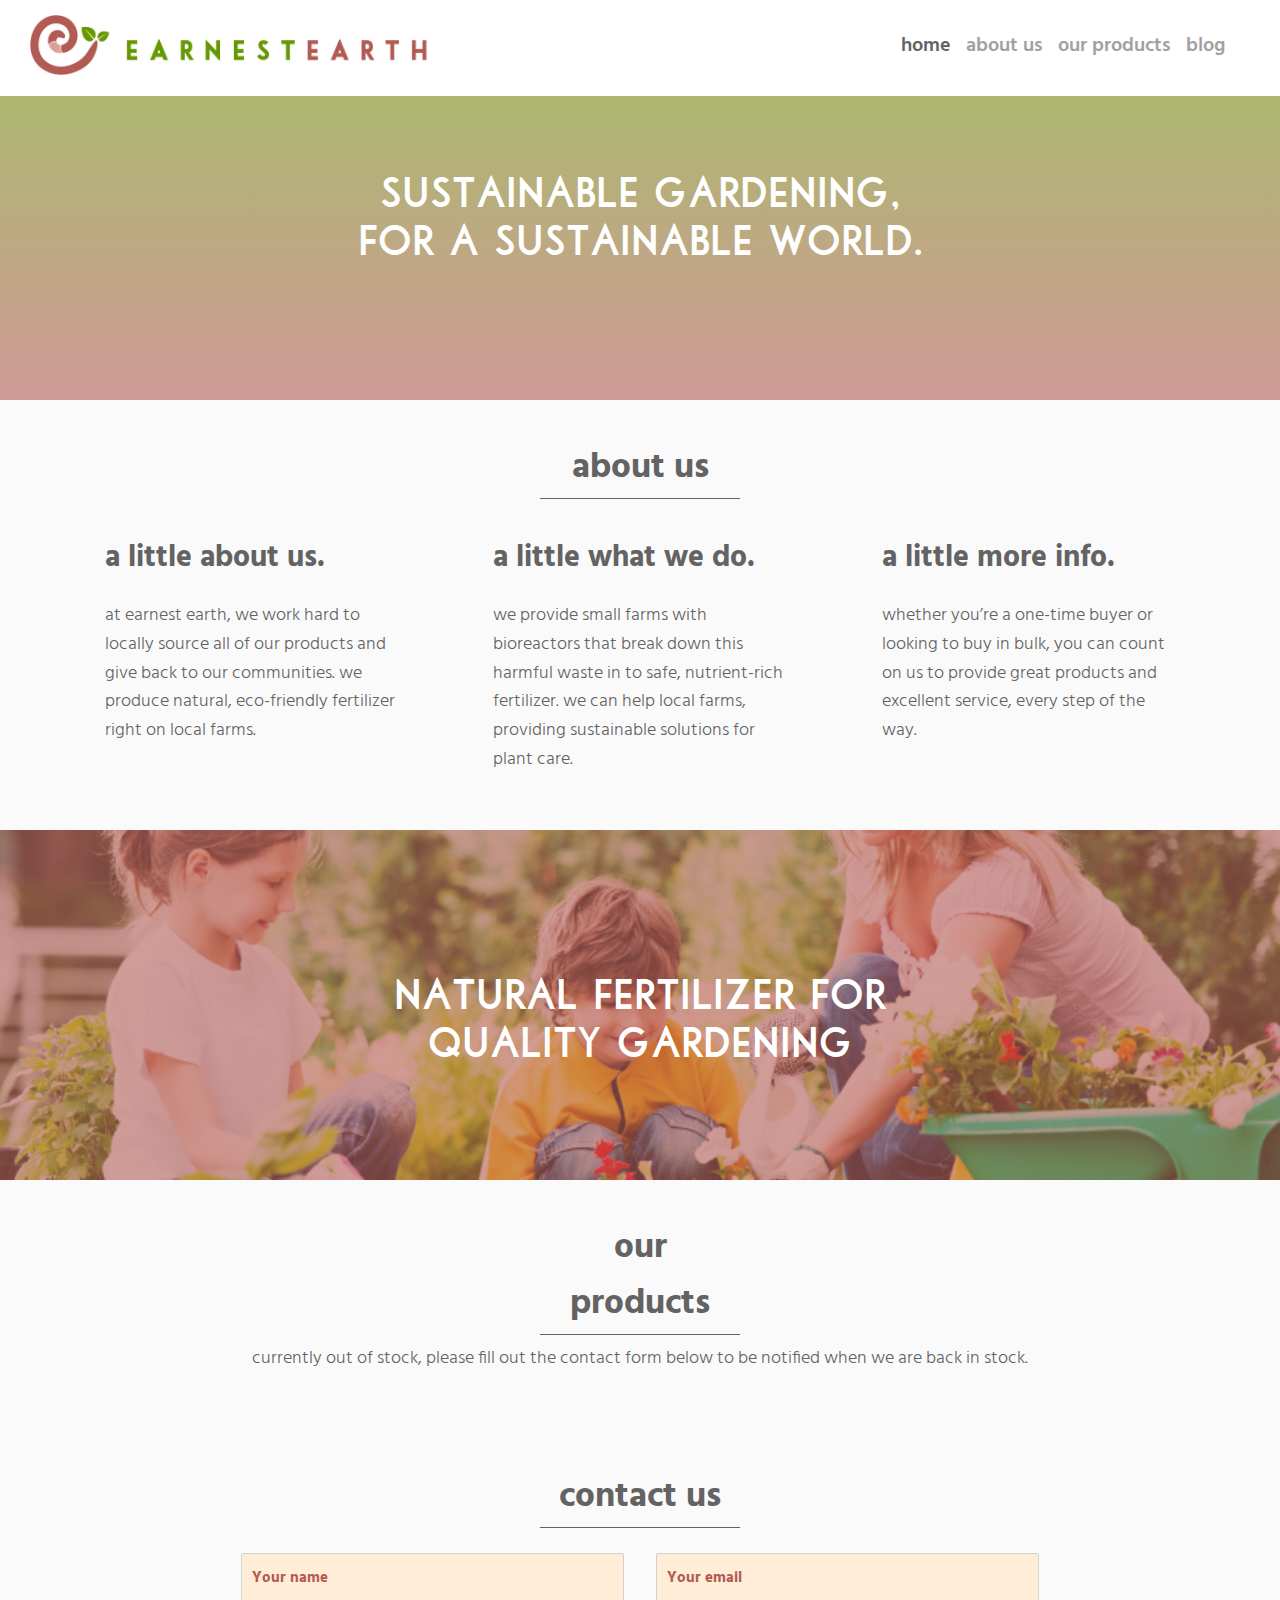
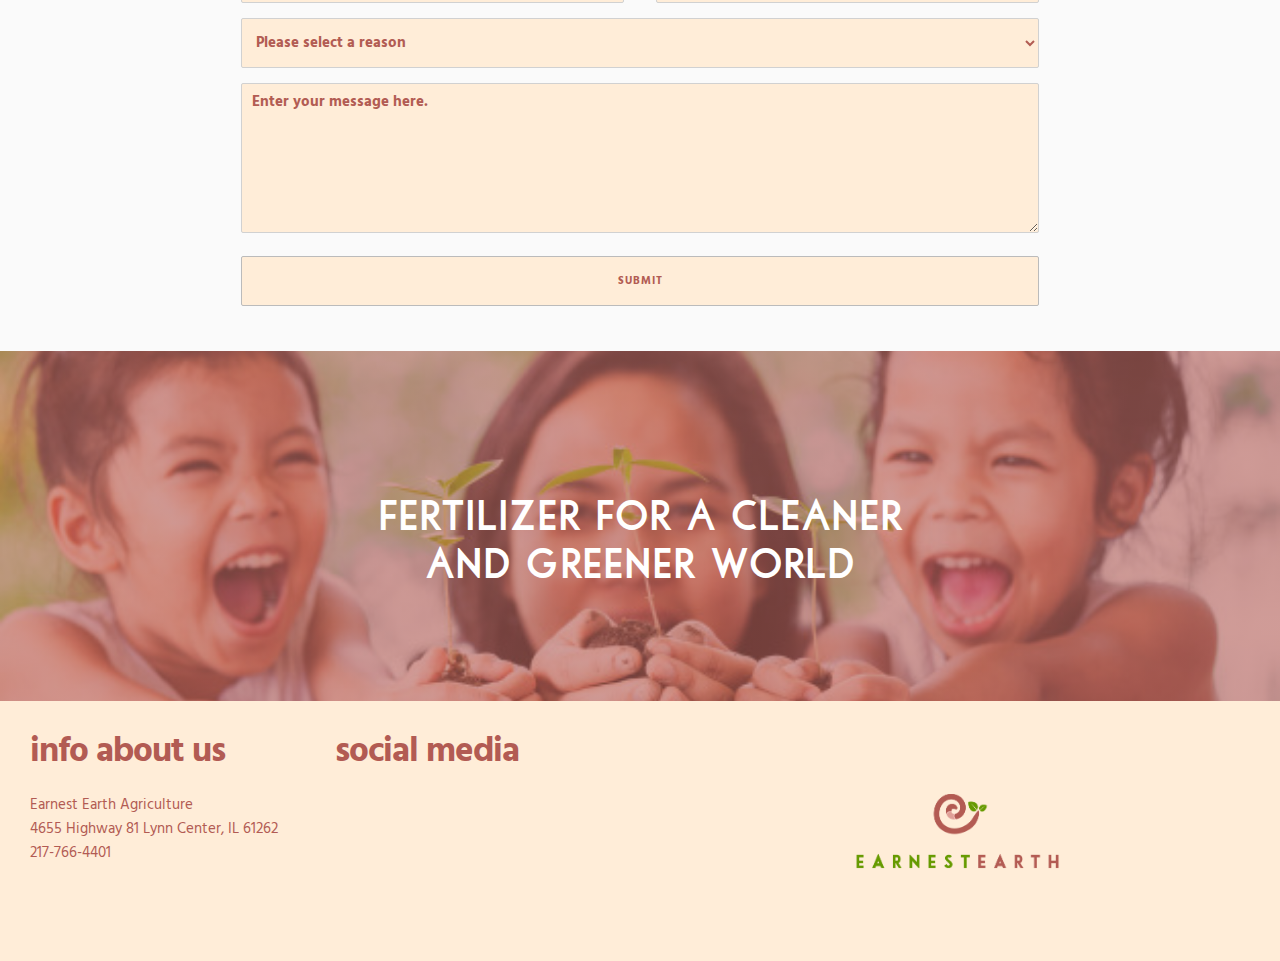
==== commit de870489: "Updates" ====
--- a/index.html
+++ b/index.html
@@ -8,467 +8,7 @@
     <meta name="viewport" content="width=device-width, initial-scale=1" />
     <link rel="stylesheet" href="css/normalize.css">
     <link rel="stylesheet" href="css/skeleton.css">
-    <style type="text/css">
-      /* import */
-      @import url('https://fonts.googleapis.com/css?family=Hind:600|Hind:300|Montserrat');
-      @font-face {
-          font-family: 'Libby';
-          src: url('fonts/LibbyRegular.ttf') format('truetype');
-          font-weight: normal;
-          font-style: normal;
-      }
-      @font-face {
-          font-family: 'Libby-Bold';
-          src: url('fonts/LibbyBold.ttf') format('truetype');
-          font-weight: bold;
-          font-style: normal;
-      }
-      @font-face {
-          font-family: 'Libby-Heavy';
-          src: url('fonts/LibbyHeavy.ttf') format('truetype');
-          font-weight: bolder;
-          font-style: normal;
-      }
-
-      /* Fadein */
-      @keyframes fadein {
-          from { opacity: 0; }
-          to   { opacity: 1; }
-      }
-
-      /* Firefox < 16 */
-      @-moz-keyframes fadein {
-          from { opacity: 0; }
-          to   { opacity: 1; }
-      }
-
-      /* Safari, Chrome and Opera > 12.1 */
-      @-webkit-keyframes fadein {
-          from { opacity: 0; }
-          to   { opacity: 1; }
-      }
-
-      /* Internet Explorer */
-      @-ms-keyframes fadein {
-          from { opacity: 0; }
-          to   { opacity: 1; }
-      }
-
-      /* Opera < 12.1 */
-      @-o-keyframes fadein {
-          from { opacity: 0; }
-          to   { opacity: 1; }
-      }
-
-      * {
-          box-sizing: border-box;
-      }
-
-      body, html, .container-body {
-        /* Position */
-        height: 100%;
-        width: 100%;
-        margin: 0;
-        padding: 0;
-        scroll-behavior: smooth;
-
-        font-family: 'Hind', sans-serif;
-        background-color: #fafafa;
-        color: #636363;
-      }
-
-      .preloader {
-         /* Position */
-         position: absolute;
-         top: 0;
-         left: 0;
-         height: 100%;
-         width: 100%;
-         z-index: 9999;
-
-         /* Style */
-         background-image: url('preloader.svg');
-         background-size: 15%;
-         background-repeat: no-repeat;
-         background-color: #FFF;
-         background-position: center;
-      }
-
-      .wrapper {
-        display: none;
-        height: 100%;
-      }
-
-      .heading {
-        font-size: 35px !important;
-        text-align: center;
-        font-weight: bold;
-        padding-bottom: 2px;
-        border-bottom: 1px solid;
-        width: 200px;
-        margin: 10px auto;
-      }
-
-      .unselect {
-        user-select: none;
-        -moz-user-select: none;
-        -khtml-user-select: none;
-        -webkit-user-select: none;
-        -o-user-select: none;
-      }
-
-      #nav {
-        /* Position */
-        position: fixed;
-        width: 100%;
-        overflow: hidden;
-        z-index: 100;
-
-        background-color: #FFFFFF;
-      }
-
-      .brand {
-        width: 100%;
-        float: left;
-        font-size: 2em;
-        padding: 15px 0 5px 30px;
-        font-weight: bolder;
-        color: #636363;
-      }
-
-      .brand_image_section {
-        float: left;
-      }
-
-      .brand_image_section img {
-        height: 60px;
-      }
-
-      ul.nav-list {
-        float: right;
-        font-size: 20px;
-        margin: 30px 50px 20px 20px;
-        font-weight: bold;
-      }
-
-      .nav-list li {
-        display: inline-block;
-        list-style-type: none;
-        margin: 0 5px;
-        font-weight: 600;
-      }
-
-      a.active {
-        opacity: 1;
-        filter:alpha(opacity=1);
-        font-weight: 600;
-      }
-
-      a {
-        outline: none;
-        text-decoration: none;
-        color: inherit;
-        opacity:0.6;
-        filter:alpha(opacity=0.6);
-      }
-
-      a:not(.active):hover {
-        color: #B45B50;
-        opacity:1.0;
-        filter:alpha(opacity=100);/*position where
-        enlarged image should offset horizontally */
-        -webkit-transition: all 0.5s ease-in-out;
-        -moz-transition: all 0.5s ease-in-out;
-        -o-transition: all 0.5s ease-in-out;
-        transition: all 0.5s ease-in-out;
-      }
-
-      a.active:hover {
-        color: inherit;
-      }
-
-      #hero {
-        padding-top: 75px;
-        height: 400px;
-        width: 100%;
-        background: linear-gradient(rgba(103, 152, 0, 0.6), rgba(178, 91, 84, 0.6));
-        background-size: cover;
-        position: relative;
-        overflow: hidden;
-      }
-
-      video {
-          position: absolute;
-          top: 0;
-          left: 0;
-          width: 100%;
-          height: 400px;
-          object-fit: cover;
-      		filter:opacity(30%);
-      		overflow:hidden;
-          z-index: -1;
-      }
-
-      #hero div.hero_text_section, .spacer div.spacer_text_section {
-        color: #FFFFFF;
-        font-size: 30px;
-        font-family: 'Libby-Bold', sans-serif;
-        top: 55%;
-        left: 50%;
-        margin-right: -50%;
-        transform: translate(-50%, -50%);
-        position: absolute;
-        width: 45%;
-        font-weight: bold;
-        margin: 0 auto;
-        z-index: 1;
-        text-align: center;
-      }
-
-      #about {
-        text-align: left;
-      }
-
-      #about .about_heading {
-        margin: 0 0 20px 0;
-        font-size: 30px;
-        font-weight: bold;
-      }
-
-      #about .about-content, #products p {
-        text-transform: lowercase;
-        font-weight: lighter;
-        font-size: 18px;
-      }
-
-      .spacer {
-        height: 350px;
-      }
-
-      .spacer.one {
-        background: linear-gradient(rgba(178, 91, 84, 0.6), rgba(178, 91, 84, 0.6)), url('spacer_bg.jpg') center center / cover no-repeat;
-      }
-
-      .spacer.two {
-        background: linear-gradient(rgba(178, 91, 84, 0.6), rgba(178, 91, 84, 0.6)), url('spacer_bg2.jpg') center center / cover no-repeat;
-      }
-
-      .about_div {
-        padding: 0 50px;
-      }
-
-      .about_div .four {
-        padding: 25px;
-      }
-
-      section {
-        /* Position */
-        position: relative;
-        min-height: 150px;
-        width: 100%;
-        padding: 30px;
-        z-index: 1;
-
-        /* Style */
-        text-align: center;
-      }
-
-      .mobile-menu {
-        /* Position */
-        position: fixed;
-        width: 100%;
-        cursor:pointer;
-        z-index: 101;
-
-        /* Style */
-        font-family: 'Hind', sans-serif;
-        font-weight: bold;
-        font-size: 1.5em;
-        color: #B45B50;
-      }
-
-      .mobile_menu_list {
-        /* Position */
-        position: relative;
-        display: none;
-        height: 100vh;
-        width: 100%;
-        margin: 0;
-        padding: 20px;
-        z-index: 100;
-
-        /* Style*/
-        background-color: #FFFFFF;
-      }
-
-      .mobile_menu_list>li {
-        /* Position */
-        padding: 5px;
-        list-style-type: none;
-      }
-
-      .mobile_menu_list>li a {
-        /* Position */
-        display: block;
-        margin: 30px;
-
-        /* Style */
-        text-decoration: none;
-        color: #636363;
-      }
-
-      .mobile_menu_list>li:hover {
-        /* Style */
-        background-color: #FAFAFA;
-      }
-
-      .mobile_symbol {
-        /* Position */
-        position: absolute;
-        display: none;
-        padding: 15px 30px;
-        right: 0;
-        z-index: 1001;
-      }
-
-      .hide {
-        /* Style */
-        background-color: none !important;
-      }
-
-      .show {
-        /* Style */
-        background-color: #FFFFFF;
-        -webkit-animation: fadein 1s; /* Safari, Chrome and Opera > 12.1 */
-           -moz-animation: fadein 1s; /* Firefox < 16 */
-            -ms-animation: fadein 1s; /* Internet Explorer */
-             -o-animation: fadein 1s; /* Opera < 12.1 */
-                animation: fadein 1s;
-      }
-
-      #skrollr-body {
-    float: left;
-    width: 100%;
-    height: 100%;
-    }
-
-    #footer {
-      background-color: #FFEDD8;
-      color: #B25B53;
-    }
-
-    #footer .info {
-      font-family: 'Hind', sans-serif;
-      text-align: left;
-    }
-
-    #footer .info h1 {
-      font-weight: bold;
-      font-size: 35px;
-    }
-
-    #footer .logo {
-      height: 200px;
-    }
-
-    .logo .logo_footer {
-      height: 100%;
-      background: url('footer_logo.png') center center / 50% no-repeat;
-    }
-
-    #footer .footer_address p {
-      display: block;
-      margin: 0;
-    }
-
-    .contact_form .eight {
-      margin: 0 auto !important;
-      float: none !important;
-    }
-
-    .contact_form input, .contact_form input::placeholder, .contact_form select {
-      width: 100%;
-      background: #FFEDD8;
-      color: #B25C53;
-      font-weight: bold;
-      border-width: 1px;
-      border-radius: 2px;
-      height: 50px;
-    }
-
-    .contact_form textarea, .contact_form textarea::placeholder {
-      width: 100%;
-      background: #FFEDD8;
-      color: #B25C53;
-      font-weight: bold;
-      border-width: 1px;
-      border-radius: 2px;
-      height: 150px;
-      overflow: hidden;
-    }
-
-
-    @media only screen and (max-width: 1000px) {
-      #hero div.hero_text_section, #spacer div.spacer_text_section {
-        font-size: 25px;
-      }
-    }
-
-    @media only screen and (max-width: 768px) {
-
-      .preloader {
-        /* Style */
-        background-size: 25%;
-      }
-
-      .mobile_symbol {
-        /* Position */
-        display: block;
-      }
-
-      .brand {
-        font-size: 1.5em;
-        padding: 10px 0 5px 20px;
-      }
-
-      .brand_text_section {
-        margin: 0;
-      }
-
-      .brand_image_section img {
-        height: 40px;
-      }
-
-      .nav-list {
-        display: none;
-      }
-
-      #hero div.hero_text_section, #spacer div.spacer_text_section {
-        font-size: 20px;
-        padding: 10px;
-        width: 100%;
-      }
-
-      .about_div {
-        padding: 0;
-      }
-
-      .about_div .four {
-        margin: 10px 0;
-        padding: 0;
-      }
-
-      .about_div .four.columns, .five.columns {
-        width: 100% !important;
-      }
-
-      .logo .logo_footer {
-        background-position: center bottom;
-      }
-
-    }
-
-    </style>
+    <link rel="stylesheet" href="css/style.css">
     <link rel="stylesheet" href="https://use.fontawesome.com/releases/v5.7.2/css/all.css" integrity="sha384-fnmOCqbTlWIlj8LyTjo7mOUStjsKC4pOpQbqyi7RrhN7udi9RwhKkMHpvLbHG9Sr" crossorigin="anonymous">
 
   </head>
@@ -483,7 +23,7 @@
       <div id="nav">
         <div class="row">
           <div class="five columns">
-            <div class="brand"><div class="brand_image_section"><img src="logo.jpg" /></div></div>
+            <div class="brand"><div class="brand_image_section"><img src="css/logo.jpg" /></div></div>
           </div>
           <div class="seven columns">
             <ul class="nav-list">
@@ -515,7 +55,7 @@
       <!-- Section 1: Hero -->
       <section id="hero">
         <video playsinline autoplay muted loop>
-  			<source src="video/hero-bg.mp4" type="video/mp4">
+  			<source src="css/video/hero-bg.mp4" type="video/mp4">
   			</video>
         <div class="hero_text_section">sustainable gardening, for a sustainable world.</div>
       </section>
@@ -617,11 +157,9 @@
               </div>
             </div>
             <div class="one-half column">
-              <div class="footer_address">
-                <h1>info about our soil</h1>
-                <p>Earnest Earth Agriculture</p>
-                <p>4655 Highway 81 Lynn Center, IL 61262<p>
-                <p>217-766-4401</p>
+              <div class="social_media">
+                <h1>social media</h1>
+                <p><a href="https://www.facebook.com/earnestearthag"><i class="fab fa-facebook-f"></i></a><a href="https://twitter.com/earnestearth"><i class="fab fa-twitter"></i></a><a href="https://www.instagram.com/earnestearth/"><i class="fab fa-instagram"></i></a><a href="https://www.linkedin.com/company/earnestearth"><i class="fab fa-linkedin-in"></i></a></p>
               </div>
             </div>
           </div>
--- a/css/style.css
+++ b/css/style.css
@@ -0,0 +1,497 @@
+/* import */
+
+@import url('https://fonts.googleapis.com/css?family=Hind:600|Hind:300|Montserrat');
+@font-face {
+	font-family: 'Libby';
+	src: url('fonts/LibbyRegular.ttf') format('truetype');
+	font-weight: normal;
+	font-style: normal;
+}
+
+@font-face {
+	font-family: 'Libby-Bold';
+	src: url('fonts/LibbyBold.ttf') format('truetype');
+	font-weight: bold;
+	font-style: normal;
+}
+
+@font-face {
+	font-family: 'Libby-Heavy';
+	src: url('fonts/LibbyHeavy.ttf') format('truetype');
+	font-weight: bolder;
+	font-style: normal;
+}
+
+
+/* Fadein */
+
+@keyframes fadein {
+	from {
+		opacity: 0;
+	}
+	to {
+		opacity: 1;
+	}
+}
+
+
+/* Firefox < 16 */
+
+@-moz-keyframes fadein {
+	from {
+		opacity: 0;
+	}
+	to {
+		opacity: 1;
+	}
+}
+
+
+/* Safari, Chrome and Opera > 12.1 */
+
+@-webkit-keyframes fadein {
+	from {
+		opacity: 0;
+	}
+	to {
+		opacity: 1;
+	}
+}
+
+
+/* Internet Explorer */
+
+@-ms-keyframes fadein {
+	from {
+		opacity: 0;
+	}
+	to {
+		opacity: 1;
+	}
+}
+
+
+/* Opera < 12.1 */
+
+@-o-keyframes fadein {
+	from {
+		opacity: 0;
+	}
+	to {
+		opacity: 1;
+	}
+}
+
+* {
+	box-sizing: border-box;
+}
+
+body,
+html,
+.container-body {
+	/* Position */
+	height: 100%;
+	width: 100%;
+	margin: 0;
+	padding: 0;
+	scroll-behavior: smooth;
+	font-family: 'Hind', sans-serif;
+	background-color: #fafafa;
+	color: #636363;
+}
+
+.preloader {
+	/* Position */
+	position: absolute;
+	top: 0;
+	left: 0;
+	height: 100%;
+	width: 100%;
+	z-index: 9999;
+	/* Style */
+	background-image: url('preloader.svg');
+	background-size: 15%;
+	background-repeat: no-repeat;
+	background-color: #FFF;
+	background-position: center;
+}
+
+.wrapper {
+	display: none;
+	height: 100%;
+}
+
+.heading {
+	font-size: 35px !important;
+	text-align: center;
+	font-weight: bold;
+	padding-bottom: 2px;
+	border-bottom: 1px solid;
+	width: 200px;
+	margin: 10px auto;
+}
+
+.unselect {
+	user-select: none;
+	-moz-user-select: none;
+	-khtml-user-select: none;
+	-webkit-user-select: none;
+	-o-user-select: none;
+}
+
+#nav {
+	/* Position */
+	position: fixed;
+	width: 100%;
+	overflow: hidden;
+	z-index: 100;
+	background-color: #FFFFFF;
+}
+
+.brand {
+	width: 100%;
+	float: left;
+	font-size: 2em;
+	padding: 15px 0 5px 30px;
+	font-weight: bolder;
+	color: #636363;
+}
+
+.brand_image_section {
+	float: left;
+}
+
+.brand_image_section img {
+	height: 60px;
+}
+
+ul.nav-list {
+	float: right;
+	font-size: 20px;
+	margin: 30px 50px 20px 20px;
+	font-weight: bold;
+}
+
+.nav-list li {
+	display: inline-block;
+	list-style-type: none;
+	margin: 0 5px;
+	font-weight: 600;
+}
+
+a.active {
+	opacity: 1;
+	filter: alpha(opacity=1);
+	font-weight: 600;
+}
+
+a {
+	outline: none;
+	text-decoration: none;
+	color: inherit;
+	opacity: 0.6;
+	filter: alpha(opacity=0.6);
+}
+
+a:not(.active):hover {
+	color: #B45B50;
+	opacity: 1.0;
+	filter: alpha(opacity=100);
+	/*position where
+        enlarged image should offset horizontally */
+	-webkit-transition: all 0.5s ease-in-out;
+	-moz-transition: all 0.5s ease-in-out;
+	-o-transition: all 0.5s ease-in-out;
+	transition: all 0.5s ease-in-out;
+}
+
+a.active:hover {
+	color: inherit;
+}
+
+#hero {
+	padding-top: 75px;
+	height: 400px;
+	width: 100%;
+	background: linear-gradient(rgba(103, 152, 0, 0.6), rgba(178, 91, 84, 0.6));
+	background-size: cover;
+	position: relative;
+	overflow: hidden;
+}
+
+video {
+	position: absolute;
+	top: 0;
+	left: 0;
+	width: 100%;
+	height: 400px;
+	object-fit: cover;
+	filter: opacity(30%);
+	overflow: hidden;
+	z-index: -1;
+}
+
+#hero div.hero_text_section,
+.spacer div.spacer_text_section {
+	color: #FFFFFF;
+	font-size: 30px;
+	font-family: 'Libby-Bold', sans-serif;
+	top: 55%;
+	left: 50%;
+	margin-right: -50%;
+	transform: translate(-50%, -50%);
+	position: absolute;
+	width: 45%;
+	font-weight: bold;
+	margin: 0 auto;
+	z-index: 1;
+	text-align: center;
+}
+
+#about {
+	text-align: left;
+}
+
+#about .about_heading {
+	margin: 0 0 20px 0;
+	font-size: 30px;
+	font-weight: bold;
+}
+
+#about .about-content,
+#products p {
+	text-transform: lowercase;
+	font-weight: lighter;
+	font-size: 18px;
+}
+
+.spacer {
+	height: 350px;
+}
+
+.spacer.one {
+	background: linear-gradient(rgba(178, 91, 84, 0.6), rgba(178, 91, 84, 0.6)), url('spacer_bg.jpg') center center / cover no-repeat;
+}
+
+.spacer.two {
+	background: linear-gradient(rgba(178, 91, 84, 0.6), rgba(178, 91, 84, 0.6)), url('spacer_bg2.jpg') center center / cover no-repeat;
+}
+
+.about_div {
+	padding: 0 50px;
+}
+
+.about_div .four {
+	padding: 25px;
+}
+
+section {
+	/* Position */
+	position: relative;
+	min-height: 150px;
+	width: 100%;
+	padding: 30px;
+	z-index: 1;
+	/* Style */
+	text-align: center;
+}
+
+.mobile-menu {
+	/* Position */
+	position: fixed;
+	width: 100%;
+	cursor: pointer;
+	z-index: 101;
+	/* Style */
+	font-family: 'Hind', sans-serif;
+	font-weight: bold;
+	font-size: 1.5em;
+	color: #B45B50;
+}
+
+.mobile_menu_list {
+	/* Position */
+	position: relative;
+	display: none;
+	height: 100vh;
+	width: 100%;
+	margin: 0;
+	padding: 20px;
+	z-index: 100;
+	/* Style*/
+	background-color: #FFFFFF;
+}
+
+.mobile_menu_list>li {
+	/* Position */
+	padding: 5px;
+	list-style-type: none;
+}
+
+.mobile_menu_list>li a {
+	/* Position */
+	display: block;
+	margin: 30px;
+	/* Style */
+	text-decoration: none;
+	color: #636363;
+}
+
+.mobile_menu_list>li:hover {
+	/* Style */
+	background-color: #FAFAFA;
+}
+
+.mobile_symbol {
+	/* Position */
+	position: absolute;
+	display: none;
+	padding: 15px 30px;
+	right: 0;
+	z-index: 1001;
+}
+
+.hide {
+	/* Style */
+	background-color: none !important;
+}
+
+.show {
+	/* Style */
+	background-color: #FFFFFF;
+	-webkit-animation: fadein 1s;
+	/* Safari, Chrome and Opera > 12.1 */
+	-moz-animation: fadein 1s;
+	/* Firefox < 16 */
+	-ms-animation: fadein 1s;
+	/* Internet Explorer */
+	-o-animation: fadein 1s;
+	/* Opera < 12.1 */
+	animation: fadein 1s;
+}
+
+#skrollr-body {
+	float: left;
+	width: 100%;
+	height: 100%;
+}
+
+#footer {
+	background-color: #FFEDD8;
+	color: #B25B53;
+}
+
+#footer .info {
+	font-family: 'Hind', sans-serif;
+	text-align: left;
+}
+
+#footer .info h1 {
+	font-weight: bold;
+	font-size: 35px;
+}
+
+#footer .logo {
+	height: 200px;
+}
+
+.logo .logo_footer {
+	height: 100%;
+	background: url('footer_logo.png') center center / 50% no-repeat;
+}
+
+#footer .footer_address p {
+	display: block;
+	margin: 0;
+}
+
+#footer .social_media p {
+	font-size: 20px;
+}
+
+.contact_form .eight {
+	margin: 0 auto !important;
+	float: none !important;
+}
+
+.contact_form input,
+.contact_form input::placeholder,
+.contact_form select {
+	width: 100%;
+	background: #FFEDD8;
+	color: #B25C53;
+	font-weight: bold;
+	border-width: 1px;
+	border-radius: 2px;
+	height: 50px;
+}
+
+.contact_form textarea,
+.contact_form textarea::placeholder {
+	width: 100%;
+	background: #FFEDD8;
+	color: #B25C53;
+	font-weight: bold;
+	border-width: 1px;
+	border-radius: 2px;
+	height: 150px;
+	overflow: hidden;
+}
+
+#footer .social_media a {
+	margin: 0 10px;
+}
+
+@media only screen and (max-width: 1000px) {
+	#hero div.hero_text_section,
+	#spacer div.spacer_text_section {
+		font-size: 25px;
+	}
+}
+
+@media only screen and (max-width: 768px) {
+	.preloader {
+		/* Style */
+		background-size: 25%;
+	}
+	.mobile_symbol {
+		/* Position */
+		display: block;
+	}
+	.brand {
+		font-size: 1.5em;
+		padding: 10px 0 5px 20px;
+	}
+	.brand_text_section {
+		margin: 0;
+	}
+	.brand_image_section img {
+		height: 40px;
+	}
+	.nav-list {
+		display: none;
+	}
+	#hero div.hero_text_section,
+	#spacer div.spacer_text_section {
+		font-size: 20px;
+		padding: 10px;
+		width: 100%;
+	}
+	.about_div {
+		padding: 0;
+	}
+	.about_div .four {
+		margin: 10px 0;
+		padding: 0;
+	}
+	.about_div .four.columns,
+	.five.columns {
+		width: 100% !important;
+	}
+	.logo .logo_footer {
+		background-position: center bottom;
+	}
+	#footer .one-half {
+		margin: 15px 0;
+	}
+}
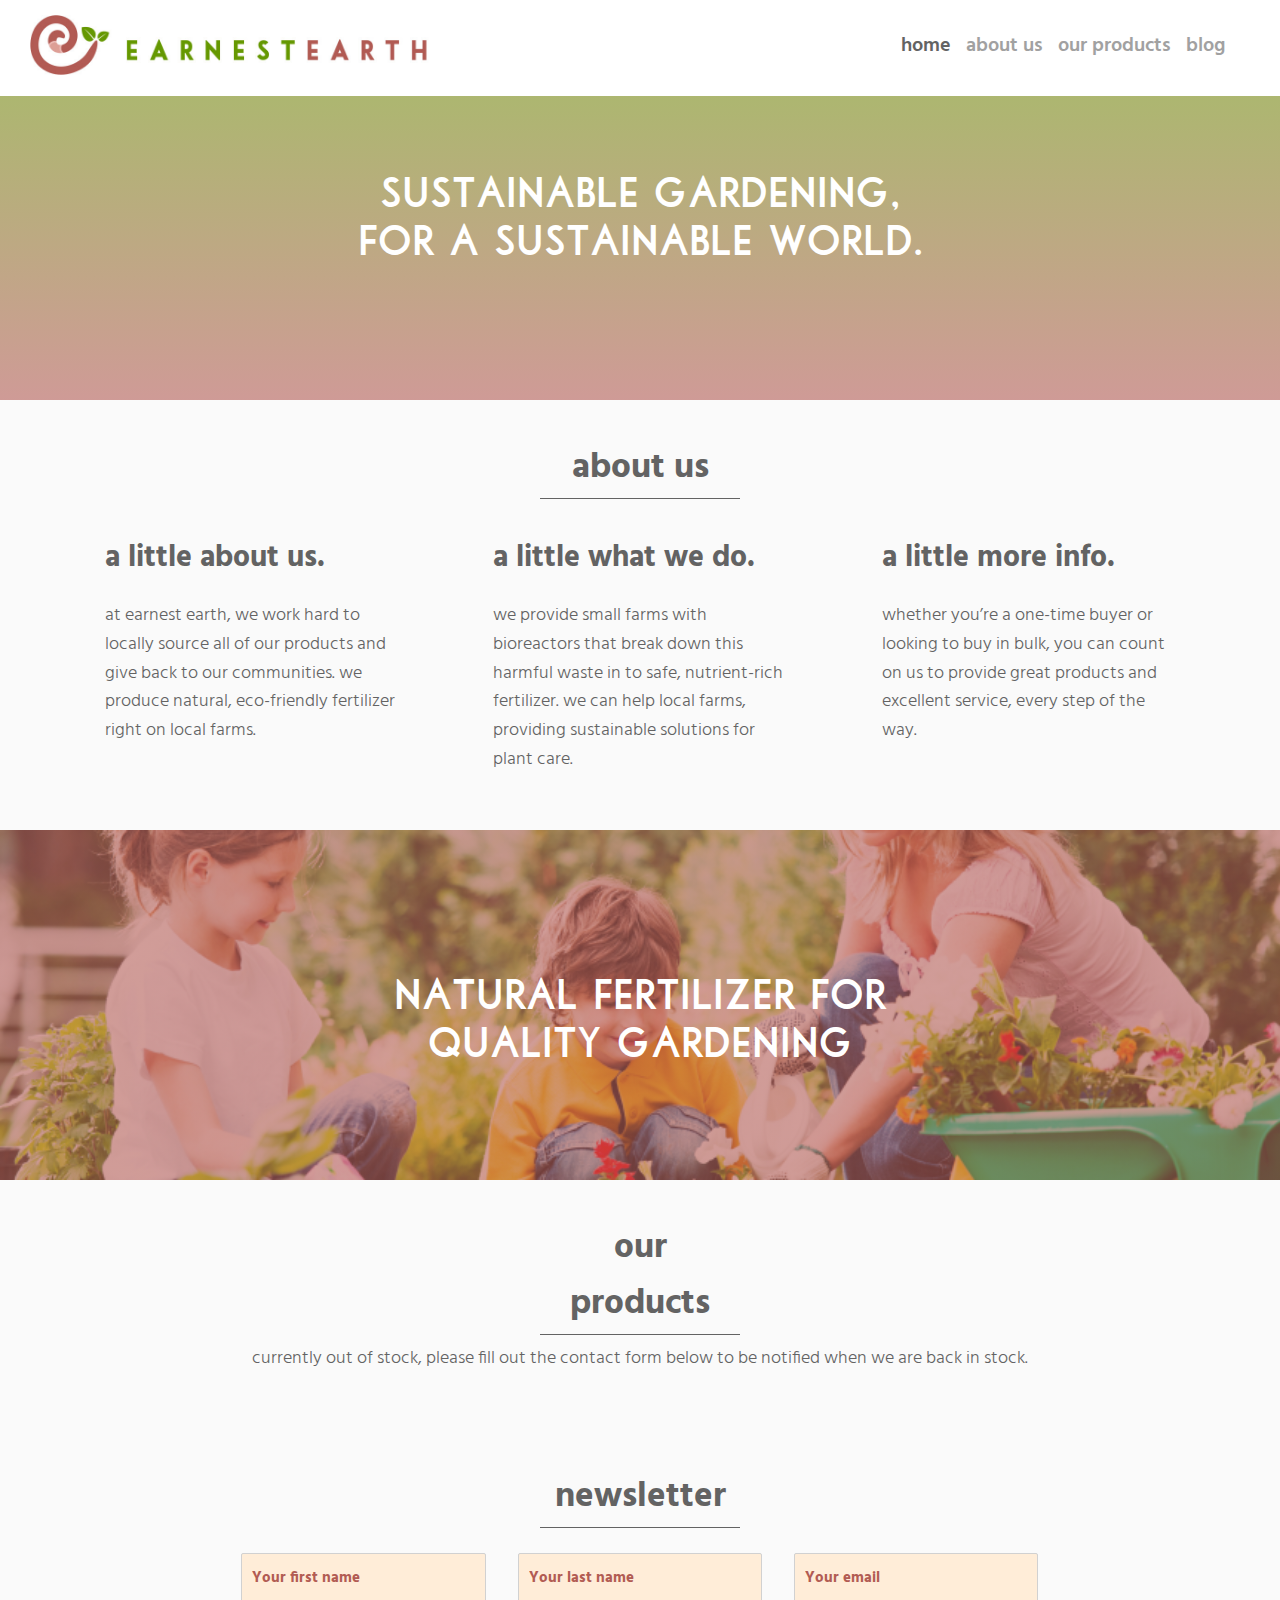
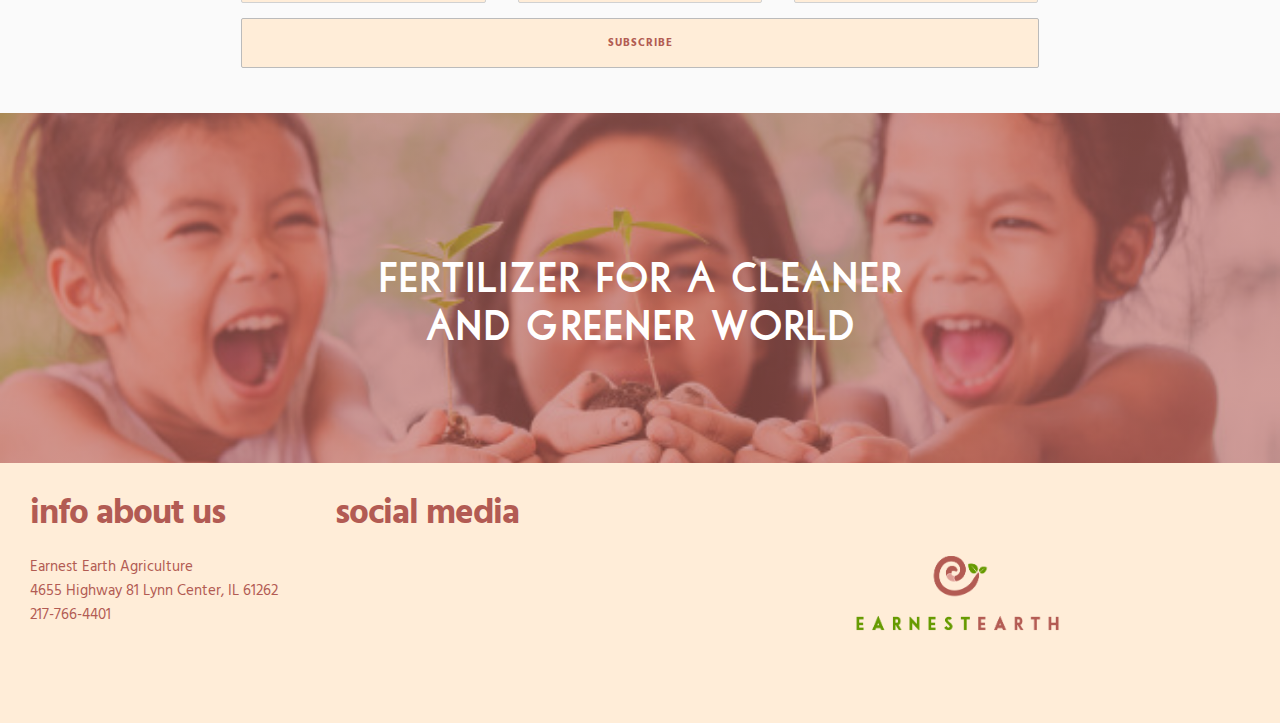
==== commit 1eea7861: "update" ====
--- a/index.html
+++ b/index.html
@@ -10,7 +10,7 @@
     <link rel="stylesheet" href="css/skeleton.css">
     <link rel="stylesheet" href="css/style.css">
     <link rel="stylesheet" href="https://use.fontawesome.com/releases/v5.7.2/css/all.css" integrity="sha384-fnmOCqbTlWIlj8LyTjo7mOUStjsKC4pOpQbqyi7RrhN7udi9RwhKkMHpvLbHG9Sr" crossorigin="anonymous">
-
+    <script id="mcjs">!function(c,h,i,m,p){m=c.createElement(h),p=c.getElementsByTagName(h)[0],m.async=1,m.src=i,p.parentNode.insertBefore(m,p)}(document,"script","https://chimpstatic.com/mcjs-connected/js/users/8ff0388f1268c21b37815f4f7/2c33c6a1c6e4b89780fde2dd8.js");</script>
   </head>
   <body  id="skrollr-body">
 
@@ -102,33 +102,19 @@
       <!-- Section 4: Contact Form -->
       <section id="contact_form">
         <div class="row">
-          <div class="heading">contact us</div>
+          <div class="heading">newsletter</div>
           <div id="form-messages"></div>
           <div class="row contact_form">
             <div class="eight columns">
-              <form action="form_process.php" method="post" id="contact_form_id">
+              <form action="https://earnest-earth.us20.list-manage.com/subscribe/post?u=8ff0388f1268c21b37815f4f7&amp;id=e02fff1e7b" method="post" id="mc-embedded-subscribe-form" name="mc-embedded-subscribe-form" class="validate" target="_blank" novalidate>
                 <div class="twelve columns contact_form_section">
-                  <div class="one-half column"><input name="name" placeholder="Your name" type="text" id="name"></div>
-                  <div class="one-half column"><input name="email" placeholder="Your email" type="text" id="email"></div>
+                  <div class="four columns"><input name="FNAME" placeholder="Your first name" type="text" id="mce-FNAME"></div>
+                  <div class="four columns"><input name="LNAME" placeholder="Your last name" type="text" id="mce-LNAME"></div>
+                  <div class="four columns"><input name="EMAIL" placeholder="Your email" type="text" id="mce-EMAIL"></div>
                 </div>
                 <div class="twelve columns contact_form_section">
                   <div class="twelve columns">
-                    <select name="type" id="type">
-                      <option value="default">Please select a reason</option>
-                      <option value="message">Message</option>
-                      <option value="newsletter">Newsletter</option>
-                      <option value="stock">Stock Reminder</option>
-                    </select>
-                  </div>
-                </div>
-                <div class="twelve columns contact_form_section">
-                  <div class="twelve columns">
-                    <textarea name="message" id="message" placeholder="Enter your message here."></textarea>
-                  </div>
-                </div>
-                <div class="twelve columns contact_form_section">
-                  <div class="twelve columns">
-                    <input type="submit" name="submit" id="submit" />
+                    <input value="Subscribe" type="submit" name="subscribe" id="mc-embedded-subscribe" />
                   </div>
                 </div>
               </form>
@@ -252,51 +238,6 @@
      }
    });
  });
-
- $(function() {
-    // Get the form.
-    var form = $('#contact_form_id');
-
-    // Get the messages div.
-    var formMessages = $('#form-messages');
-
-    $(form).submit(function(event) {
-    // Stop the browser from submitting the form.
-    event.preventDefault();
-
-    var formData = $(form).serialize();
-
-    $.ajax({
-    type: 'POST',
-    url: $(form).attr('action'),
-    data: formData
-    }).done(function(response) {
-    // Make sure that the formMessages div has the 'success' class.
-    $(formMessages).removeClass('error');
-    $(formMessages).addClass('success');
-
-    // Set the message text.
-    $(formMessages).text(response);
-
-    // Clear the form.
-    $('#name').val('');
-    $('#email').val('');
-    $('#message').val('');
-    }).fail(function(data) {
-    // Make sure that the formMessages div has the 'error' class.
-    $(formMessages).removeClass('success');
-    $(formMessages).addClass('error');
-
-    // Set the message text.
-    if (data.responseText !== '') {
-        $(formMessages).text(data.responseText);
-    } else {
-        $(formMessages).text('Oops! An error occured and your message could not be sent.');
-    }
-    });
-
-    });
-});
   </script>
   </body>
 </html>
--- a/css/style.css
+++ b/css/style.css
@@ -442,6 +442,25 @@
 	margin: 0 10px;
 }
 
+#investor_form, #careers_form {
+	padding-top: 90px;
+}
+
+#investor_form .heading {
+	width: 80%;
+}
+
+#investor_form .heading-content {
+	margin: 30px 0;
+}
+
+#investor_form .heading-content p {
+	display: block;
+	margin: 10px auto;
+	text-align: left;
+	width: 65%;
+}
+
 @media only screen and (max-width: 1000px) {
 	#hero div.hero_text_section,
 	#spacer div.spacer_text_section {
